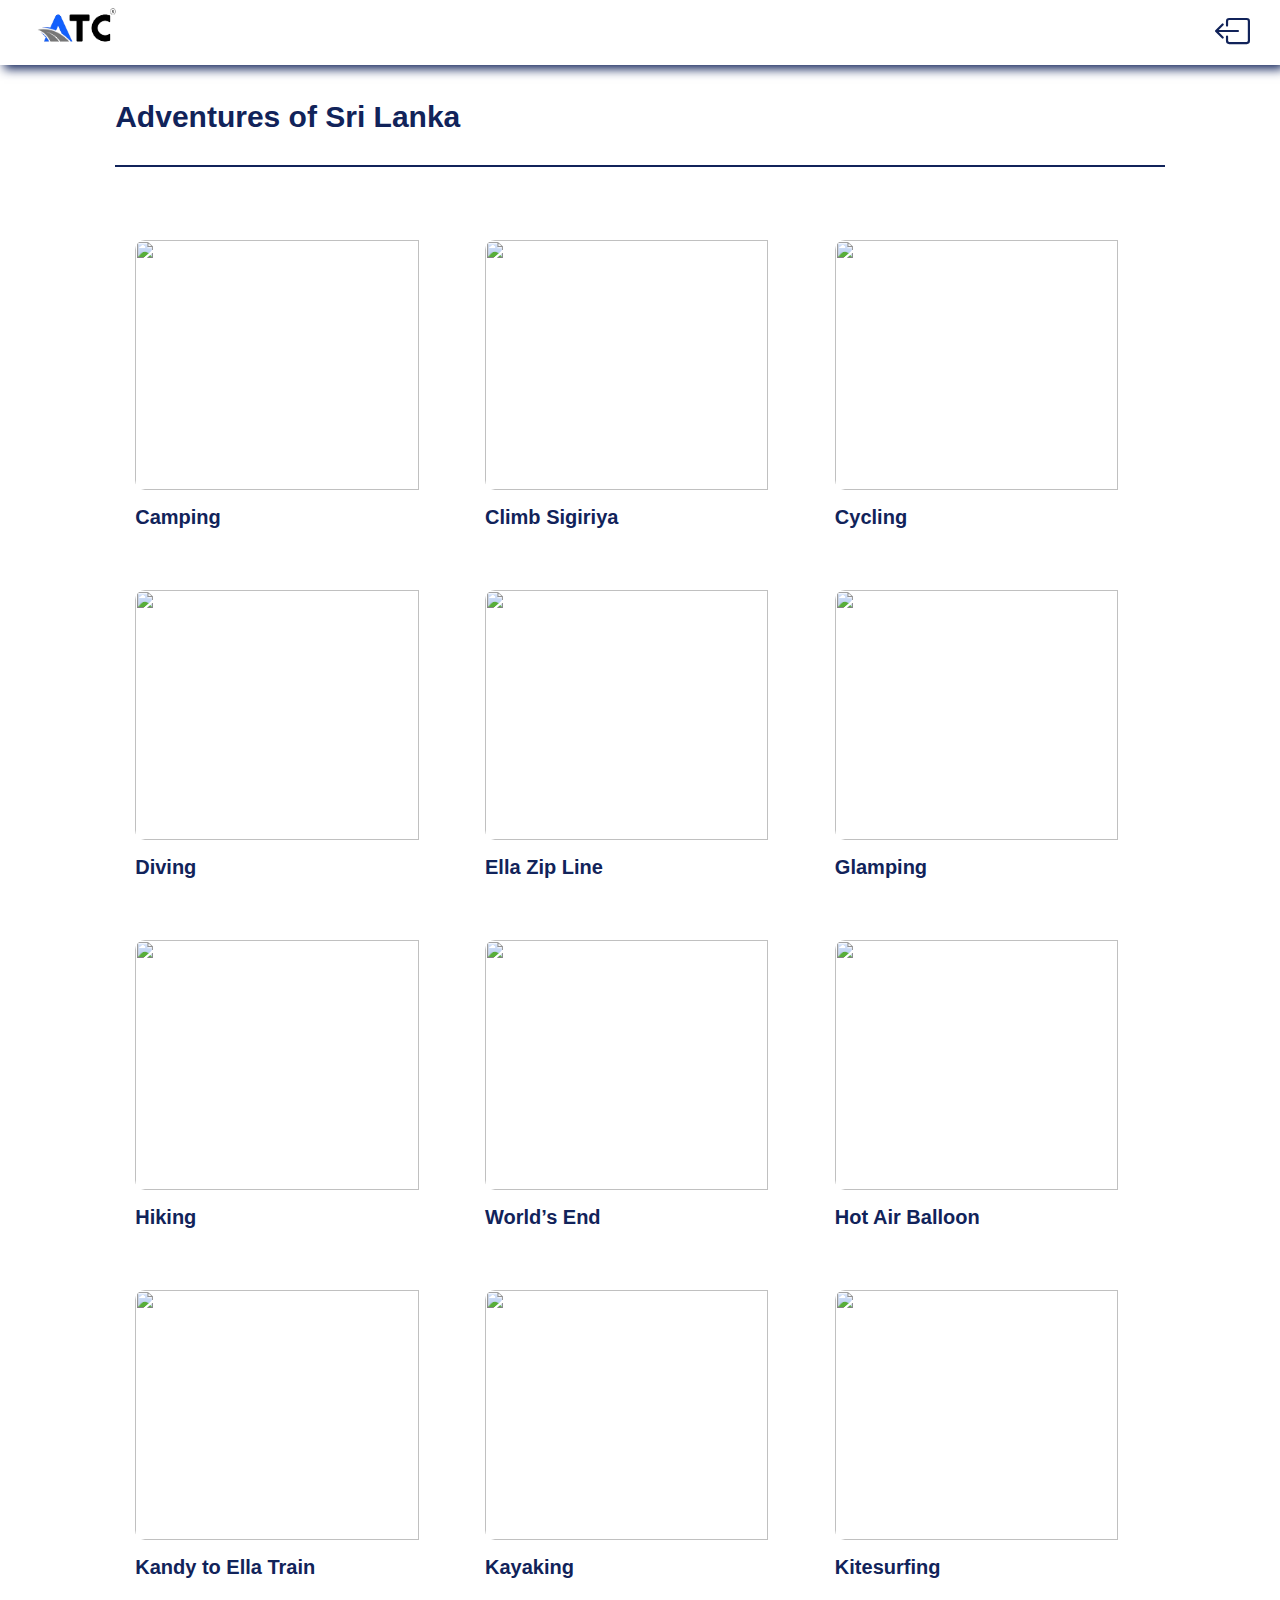
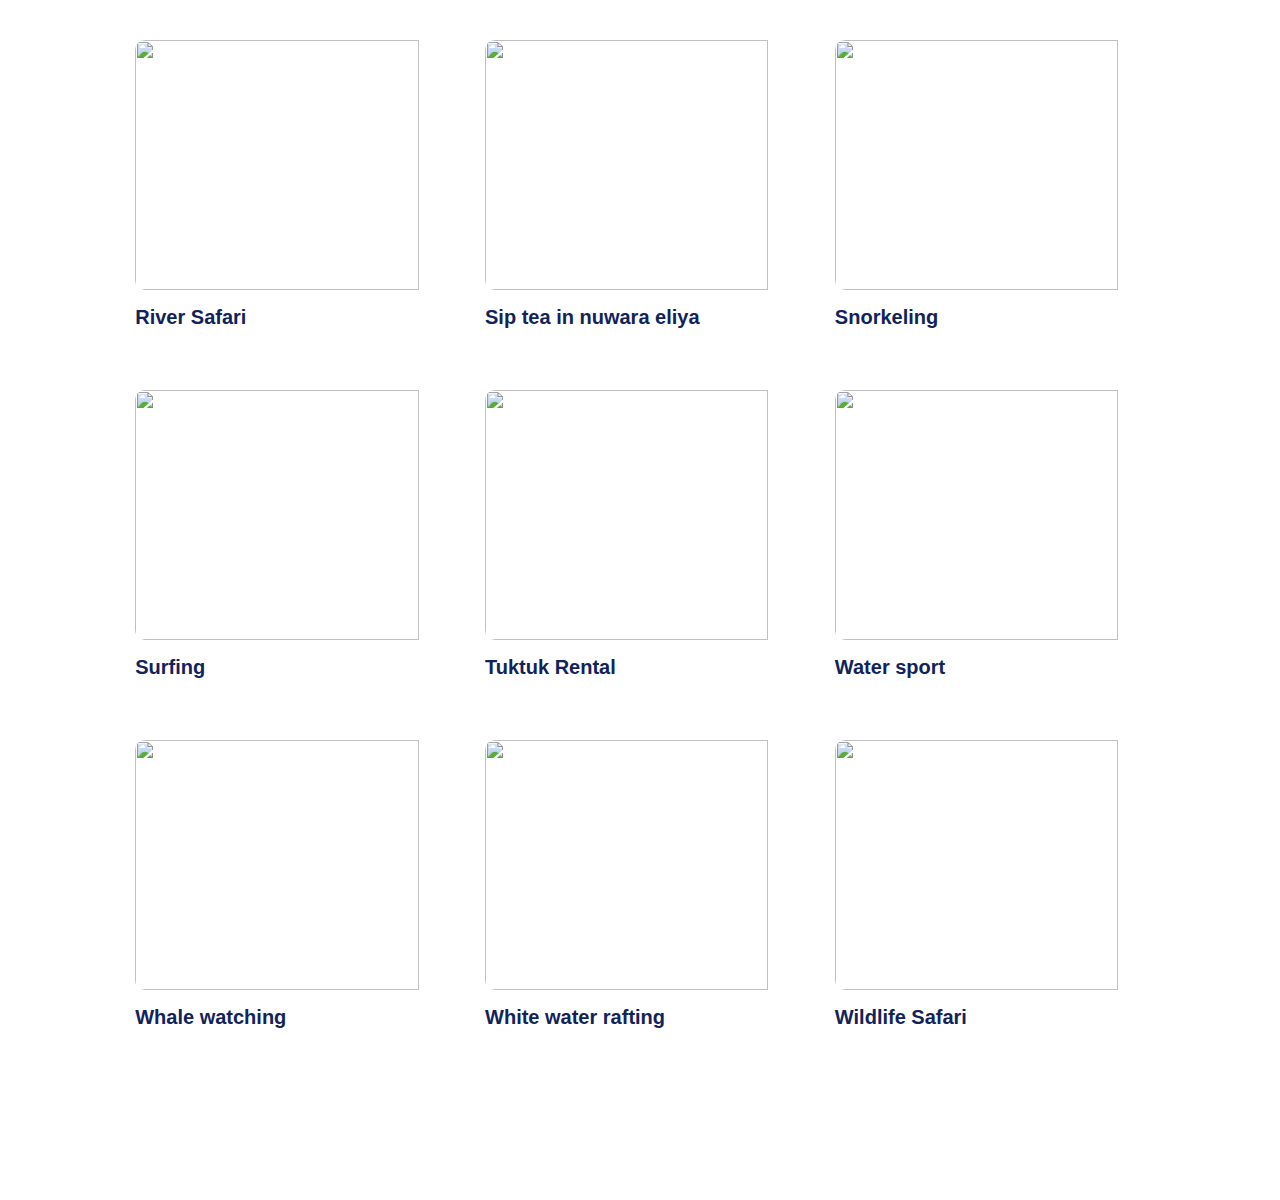
==== adventures.html @ 32054850 "Add files via upload" ====
<!DOCTYPE html>
<html lang="en">
<head>
    <meta charset="UTF-8">
    <meta name="viewport" content="width=device-width, initial-scale=1.0">
    <title>Adventures</title>
    <link rel="stylesheet" href="./adventures_css.css">
</head>
<body>
    
    <section>
        <div class="privacy-navBar"> 
            <a href="#" class="nav-content logo-ATC"><img src="./assets/ATC-C-BC.png" class="logo" alt="ATC logo"></a>
            <a href="./index.html" class="nav-content nav-hide back">
                <svg xmlns="http://www.w3.org/2000/svg" width="35" height="40" fill="currentColor" class="bi bi-box-arrow-left" viewBox="0 0 16 16">
                    <path fill-rule="evenodd" d="M6 12.5a.5.5 0 0 0 .5.5h8a.5.5 0 0 0 .5-.5v-9a.5.5 0 0 0-.5-.5h-8a.5.5 0 0 0-.5.5v2a.5.5 0 0 1-1 0v-2A1.5 1.5 0 0 1 6.5 2h8A1.5 1.5 0 0 1 16 3.5v9a1.5 1.5 0 0 1-1.5 1.5h-8A1.5 1.5 0 0 1 5 12.5v-2a.5.5 0 0 1 1 0z"/>
                    <path fill-rule="evenodd" d="M.146 8.354a.5.5 0 0 1 0-.708l3-3a.5.5 0 1 1 .708.708L1.707 7.5H10.5a.5.5 0 0 1 0 1H1.707l2.147 2.146a.5.5 0 0 1-.708.708z"/>
                  </svg>
            </a>
        </div>
    </section>

    <section>
        <div class="privacy-container">
            <div class="privacy-head">Adventures of Sri Lanka</div>

            <div class="attraction-grid">
                <div class="attraction-grid-box box1">
                    <img src="./assets/Adventure/Camping.jpg" class="attraction-img">
                    <h2 class="attraction-place-info">Camping</h2>
                </div>
                <div class="attraction-grid-box box2">
                    <img src="./assets/Adventure/Climb Sigiriya.jpg" class="attraction-img">
                    <h2 class="attraction-place-info">Climb Sigiriya</h2>
                </div>
                <div class="attraction-grid-box box3">
                    <img src="./assets/Adventure/Cycling.jpg" class="attraction-img">
                    <h2 class="attraction-place-info">Cycling</h2>
                </div>
            </div>

            <div class="attraction-grid-2">
                <div class="attraction-grid-box box1">
                    <img src="./assets/Adventure/Diving.jpg" class="attraction-img">
                    <h2 class="attraction-place-info">Diving</h2>
                </div>
                <div class="attraction-grid-box box2">
                    <img src="./assets/Adventure/Ella Zip Line.jpg" class="attraction-img">
                    <h2 class="attraction-place-info">Ella Zip Line</h2>
                </div>
                <div class="attraction-grid-box box3">
                    <img src="./assets/Adventure/Glamping.jpg" class="attraction-img">
                    <h2 class="attraction-place-info">Glamping</h2>
                </div>
            </div>

            <div class="attraction-grid-3">
                <div class="attraction-grid-box box1">
                    <img src="./assets/Adventure/Hiking.jpg" class="attraction-img">
                    <h2 class="attraction-place-info">Hiking</h2>
                </div>
                <div class="attraction-grid-box box2">
                    <img src="./assets/Adventure/Horton Plains National Park and World’s End.jpg" class="attraction-img">
                    <h2 class="attraction-place-info">World’s End</h2>
                </div>
                <div class="attraction-grid-box box3">
                    <img src="./assets/Adventure/Hot Air Balloon.jpg" class="attraction-img">
                    <h2 class="attraction-place-info">Hot Air Balloon</h2>
                </div>
            </div>

            <div class="attraction-grid-4">
                <div class="attraction-grid-box box1">
                    <img src="./assets/Adventure/Kandy to Ella Train.jpg" class="attraction-img">
                    <h2 class="attraction-place-info">Kandy to Ella Train</h2>
                </div>
                <div class="attraction-grid-box box2">
                    <img src="./assets/Adventure/Kayaking.jpg" class="attraction-img">
                    <h2 class="attraction-place-info">Kayaking</h2>
                </div>
                <div class="attraction-grid-box box3">
                    <img src="./assets/Adventure/Kitesurfing.jpg" class="attraction-img">
                    <h2 class="attraction-place-info">Kitesurfing</h2>
                </div>
            </div>

            <div class="attraction-grid-5">
                <div class="attraction-grid-box box1">
                    <img src="./assets/Adventure/River Safari.jpg" class="attraction-img">
                    <h2 class="attraction-place-info">River Safari</h2>
                </div>
                <div class="attraction-grid-box box2">
                    <img src="./assets/Adventure/Sip tea in nuwara eliya.jpg" class="attraction-img">
                    <h2 class="attraction-place-info">Sip tea in nuwara eliya</h2>
                </div>
                <div class="attraction-grid-box box3">
                    <img src="./assets/Adventure/Snorkeling.jpg" class="attraction-img">
                    <h2 class="attraction-place-info">Snorkeling</h2>
                </div>
            </div>

            <div class="attraction-grid-6">
                <div class="attraction-grid-box box1">
                    <img src="./assets/Adventure/Surfing.jpg" class="attraction-img">
                    <h2 class="attraction-place-info">Surfing</h2>
                </div>
                <div class="attraction-grid-box box2">
                    <img src="./assets/Adventure/Tuktuk Rental.jpg" class="attraction-img">
                    <h2 class="attraction-place-info">Tuktuk Rental</h2>
                </div>
                <div class="attraction-grid-box box3">
                    <img src="./assets/Adventure/Water sport.jpg" class="attraction-img">
                    <h2 class="attraction-place-info">Water sport</h2>
                </div>
            </div>

            <div class="attraction-grid-7">
                <div class="attraction-grid-box box1">
                    <img src="./assets/Adventure/Whale watching.jpg" class="attraction-img">
                    <h2 class="attraction-place-info">Whale watching</h2>
                </div>
                <div class="attraction-grid-box box2">
                    <img src="./assets/Adventure/White water rafting.jpg" class="attraction-img">
                    <h2 class="attraction-place-info">White water rafting</h2>
                </div>
                <div class="attraction-grid-box box3">
                    <img src="./assets/Adventure/Wildlife Safari.jpg" class="attraction-img">
                    <h2 class="attraction-place-info">Wildlife Safari</h2>
                </div>
            </div>

        

            
        </div>    
    </section>

</body>
</html>
---- adventures_css.css ----
*{
    padding: 0;
    margin: 0;
}

.privacy-navBar{
    position: fixed;
    display: flex;
    align-items: center;
    justify-content: flex-end;
    background-color: white;
    height: 65px;
    width: 100%;
    box-shadow: 4px 4px 10px #11235A;
    z-index: 1;
}

.logo{
    height: 50px;
    width: 85px;
    margin-top: -5px;
    margin-left: 5px;
}

.logo-ATC{
    margin-left: 30px;
}

.nav-content:first-child{
    margin-right: auto;
}

.back{
    color: #11235A ;
    margin-right: 30px;
}

.privacy-container{
    height: 2800px;
    width: 100%;
    display: flex;
    align-items: center;
    flex-direction: column;
}


.privacy-head{
    position: absolute;
    margin-top: 100px;
    font-family: 'Trebuchet MS', 'Lucida Sans Unicode', 'Lucida Grande', 'Lucida Sans', Arial, sans-serif;
    font-size: 30px;
    font-weight: bold;
    border-bottom: 2px solid #11235A;
    width: 82%;
    height: 65px;
    color: #11235A;

}

.attraction-grid, .attraction-grid-2, .attraction-grid-3, .attraction-grid-4, .attraction-grid-5, .attraction-grid-6, .attraction-grid-7
{
    display: grid;
    position: absolute;
    height: 320px;
    width: 82%;
    margin-top: 230px;
    grid-template-rows: 320px;
    grid-template-columns: 33.33% 33.33% 33.33%;
}

.attraction-grid-2{
    margin-top: 580px;
}

.attraction-grid-3{
    margin-top: 930px;
}

.attraction-grid-4{
    margin-top: 1280px;
}

.attraction-grid-5{
    margin-top: 1630px;
}

.attraction-grid-6{
    margin-top: 1980px;
}

.attraction-grid-7{
    margin-top: 2330px;
}



.attraction-img{
    height: 250px;
    width: 90%;
    border-radius: 10px;
    margin-left: 20px;
    margin-top: 10px;
}

.attraction-place-info{
    margin-left: 20px;
    font-family: sans-serif;
    font-size: 20px;
    color: #11235A;
    margin-top: 12px;
}


@media(max-width: 640px){

    .privacy-container{
        height: 6100px;
        width: 100%;
    }

    .privacy-head{
        font-size: 25px;
    }

    .attraction-place-info{
        font-size: 15px;
        margin-bottom: 10px;
    }

    .attraction-grid, .attraction-grid-2, .attraction-grid-3, .attraction-grid-4, .attraction-grid-5, .attraction-grid-6, .attraction-grid-7{
        display: block;
        height: 200px;   
        width: 90%;  

    }

    .attraction-grid-2{
        margin-top: 1050px;
    }
    
    .attraction-grid-3{
        margin-top: 1870px;
    }

    .attraction-grid-4{
        margin-top: 2690px;
    }

    .attraction-grid-5{
        margin-top: 3510px;
    }

    .attraction-grid-6{
        margin-top: 4330px;
    }

    .attraction-grid-7{
        margin-top: 5150px;
    }

    .attraction-grid-8{
        margin-top: 5970px;
    }

    .attraction-grid-9{
        margin-top: 6790px;
    }

    .attraction-grid-10{
        margin-top: 7610px;
    }
    
    .attraction-grid-11{
        margin-top: 8430px;
    }
    
    .attraction-grid-12{
        margin-top: 9250px;
    }
    
    .attraction-grid-13{
        margin-top: 10070px;
    }
    
    .attraction-grid-14{
        margin-top: 10890px;
    }
    
    .attraction-grid-15{
        margin-top: 11710px;
    }
    
    .attraction-grid-16{
        margin-top: 12530px;
    }
    


    .attraction-grid-box{
        margin-bottom: 10px;
    }

    .attraction-img{
        height: 220px;
        width: 94%;
        border-radius: 10px;
        margin-left: 10px;
        margin-top: 10px;
    }
}
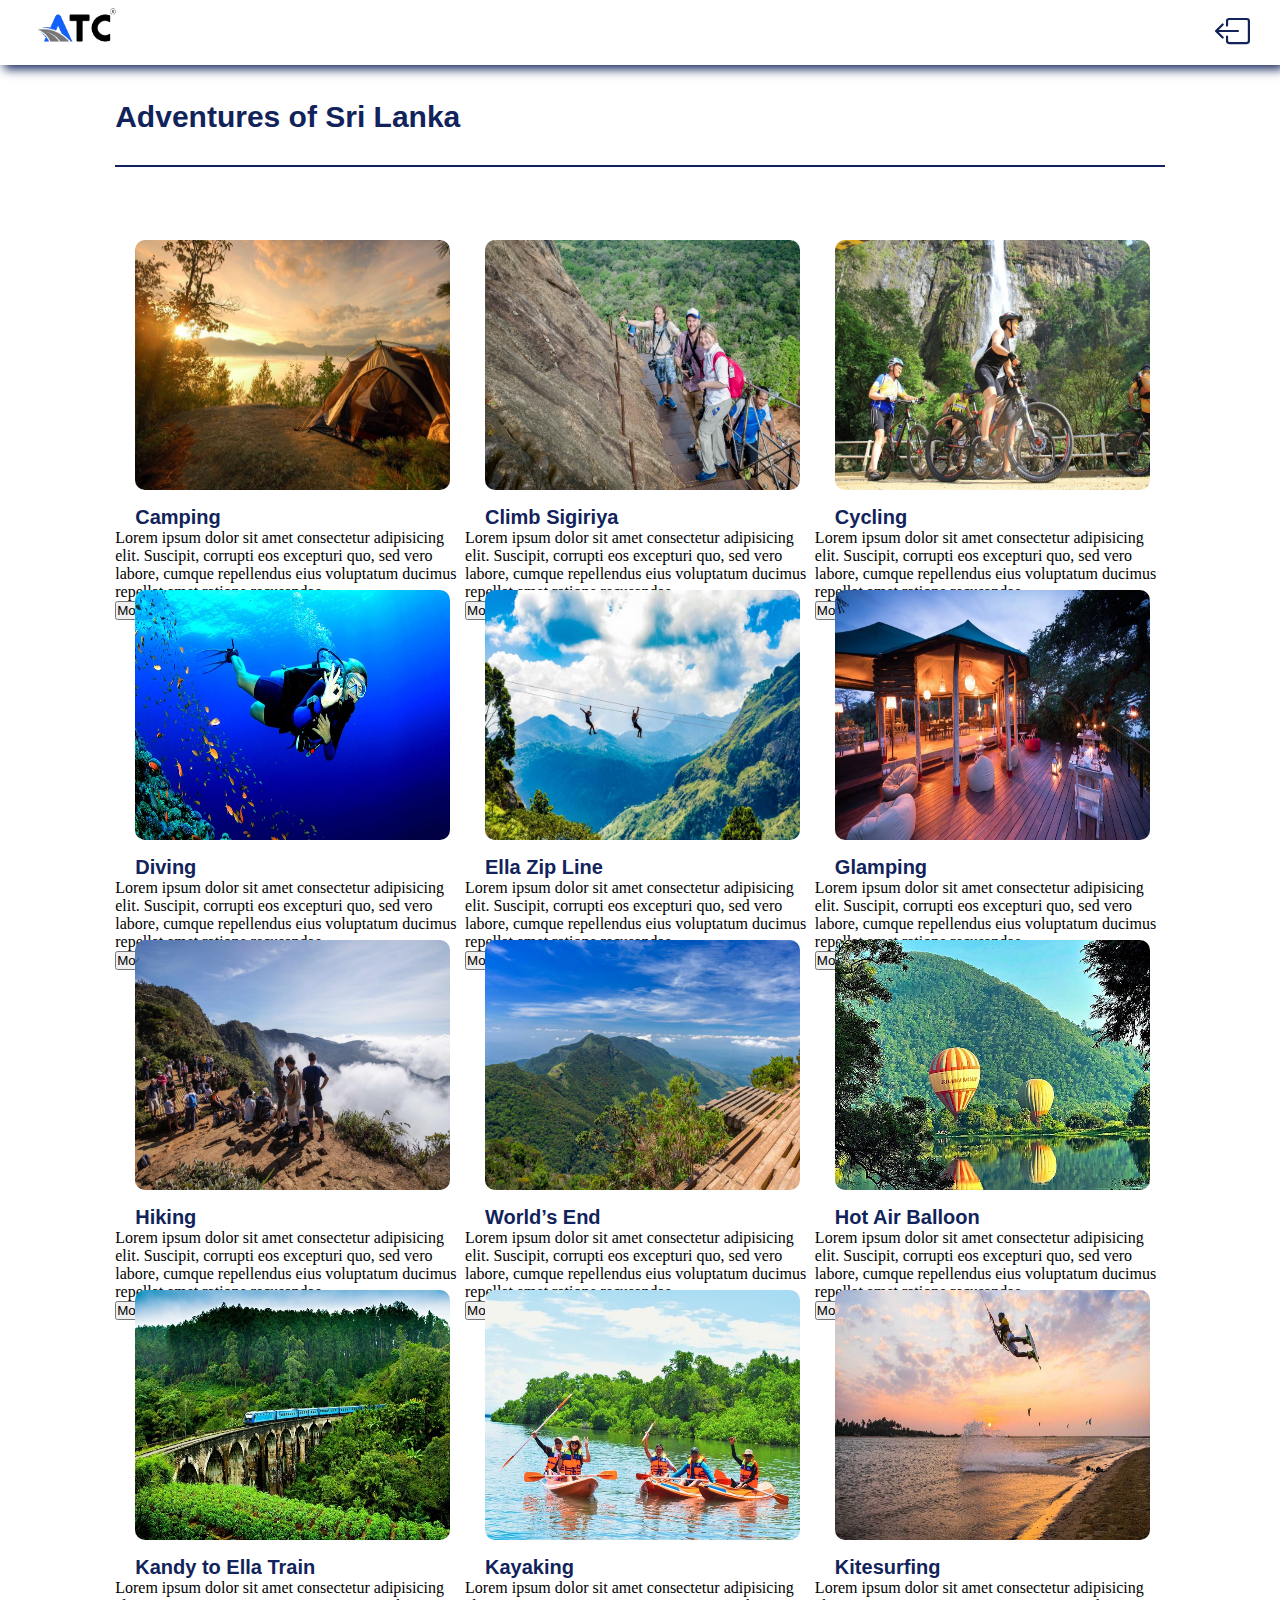
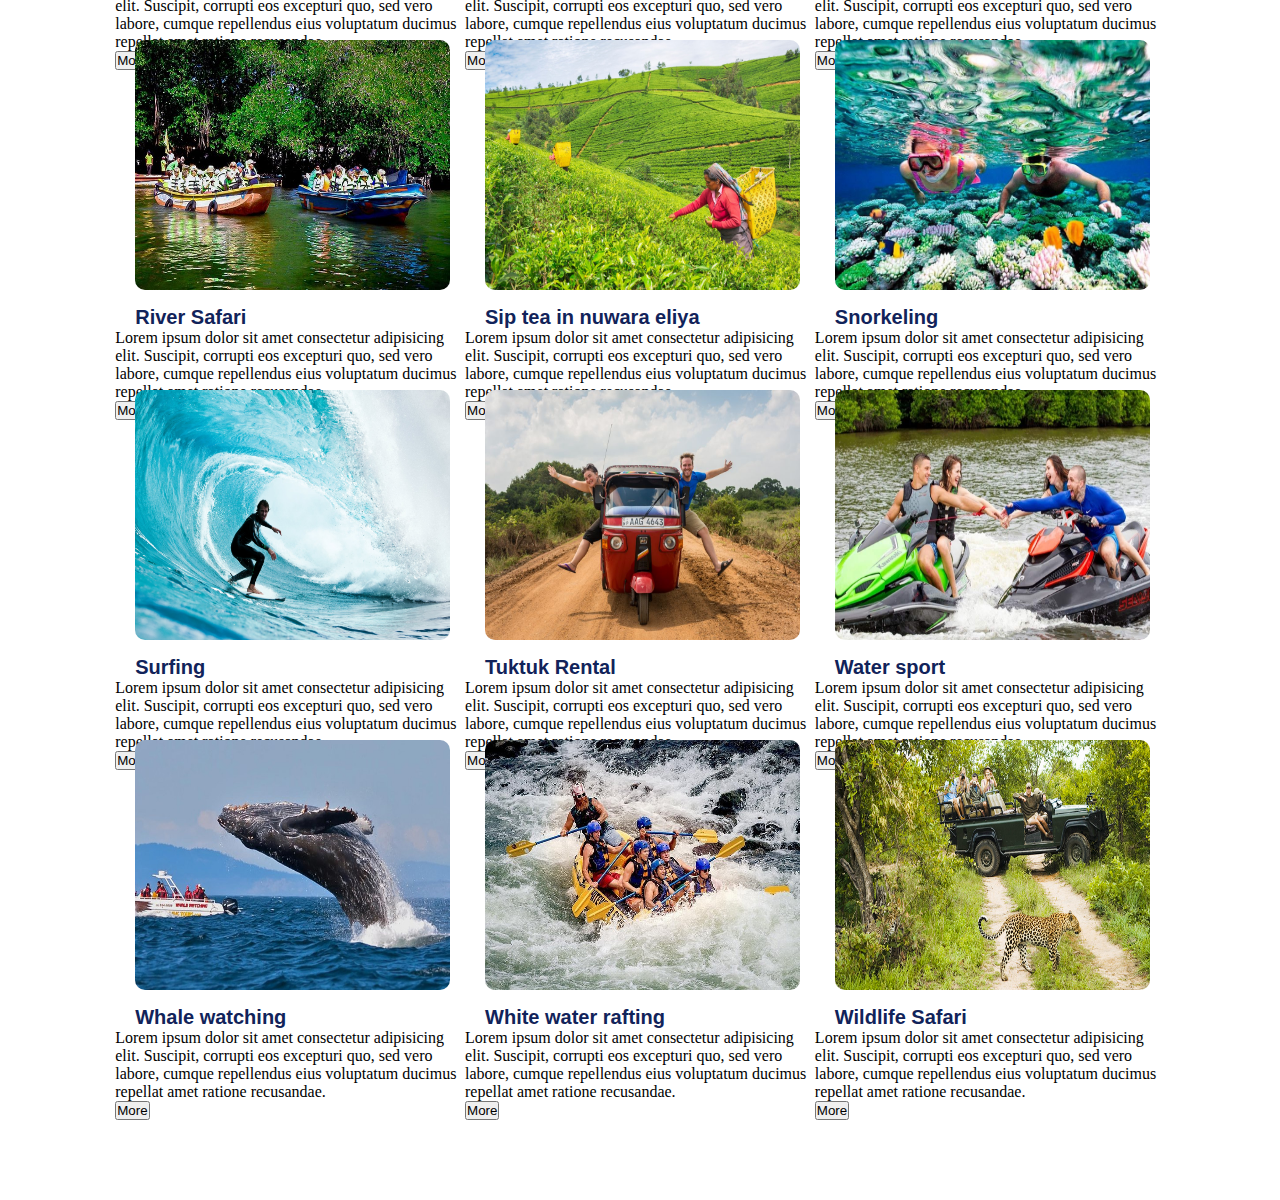
==== commit a4c0907e: "Update adventures.html" ====
--- a/adventures.html
+++ b/adventures.html
@@ -12,7 +12,7 @@
         <div class="privacy-navBar"> 
             <a href="#" class="nav-content logo-ATC"><img src="./assets/ATC-C-BC.png" class="logo" alt="ATC logo"></a>
             <a href="./index.html" class="nav-content nav-hide back">
-                <svg xmlns="http://www.w3.org/2000/svg" width="35" height="40" fill="currentColor" class="bi bi-box-arrow-left" viewBox="0 0 16 16">
+                <svg xmlns="http://www.w3.org/2000/svg" width="35" height="40" fill="currentColor" class="bi bi-box-arrow-left " viewBox="0 0 16 16">
                     <path fill-rule="evenodd" d="M6 12.5a.5.5 0 0 0 .5.5h8a.5.5 0 0 0 .5-.5v-9a.5.5 0 0 0-.5-.5h-8a.5.5 0 0 0-.5.5v2a.5.5 0 0 1-1 0v-2A1.5 1.5 0 0 1 6.5 2h8A1.5 1.5 0 0 1 16 3.5v9a1.5 1.5 0 0 1-1.5 1.5h-8A1.5 1.5 0 0 1 5 12.5v-2a.5.5 0 0 1 1 0z"/>
                     <path fill-rule="evenodd" d="M.146 8.354a.5.5 0 0 1 0-.708l3-3a.5.5 0 1 1 .708.708L1.707 7.5H10.5a.5.5 0 0 1 0 1H1.707l2.147 2.146a.5.5 0 0 1-.708.708z"/>
                   </svg>
@@ -28,29 +28,68 @@
                 <div class="attraction-grid-box box1">
                     <img src="./assets/Adventure/Camping.jpg" class="attraction-img">
                     <h2 class="attraction-place-info">Camping</h2>
-                </div>
-                <div class="attraction-grid-box box2">
+                    
+                    <div class="inner-content" id="content1">
+                        <p class="content" >Lorem ipsum dolor sit amet consectetur adipisicing elit. Suscipit, corrupti eos excepturi quo, sed vero labore, cumque repellendus eius voluptatum ducimus repellat amet ratione recusandae.</p>
+                    </div>
+                    
+                    <button class="readMore 1" id="read-more-button1" onclick="hideContent('content1', 'read-more-button1')">More </button>
+                    
+
+                </div>
+                <div class="attraction-grid-box box2" >
                     <img src="./assets/Adventure/Climb Sigiriya.jpg" class="attraction-img">
                     <h2 class="attraction-place-info">Climb Sigiriya</h2>
+
+                    <div class="inner-content" id="content2">
+                        <p class="content" >Lorem ipsum dolor sit amet consectetur adipisicing elit. Suscipit, corrupti eos excepturi quo, sed vero labore, cumque repellendus eius voluptatum ducimus repellat amet ratione recusandae.</p>
+                    </div>
+
+                    <button class="readMore 2" id="read-more-button2" onclick="hideContent('content2', 'read-more-button2')">More </button>
+
                 </div>
                 <div class="attraction-grid-box box3">
                     <img src="./assets/Adventure/Cycling.jpg" class="attraction-img">
                     <h2 class="attraction-place-info">Cycling</h2>
-                </div>
-            </div>
-
-            <div class="attraction-grid-2">
+                    
+                    <div class="inner-content" id="content3">
+                        <p class="content" >Lorem ipsum dolor sit amet consectetur adipisicing elit. Suscipit, corrupti eos excepturi quo, sed vero labore, cumque repellendus eius voluptatum ducimus repellat amet ratione recusandae.</p>
+                    </div>
+                    <button class="readMore 3" id="read-more-button3" onclick="hideContent('content3', 'read-more-button3')">More </button>
+
+                </div>
+            </div>
+
+            <div class="attraction-grid-2" id="grid1" >
                 <div class="attraction-grid-box box1">
                     <img src="./assets/Adventure/Diving.jpg" class="attraction-img">
                     <h2 class="attraction-place-info">Diving</h2>
+
+                    <div class="inner-content" id="content4">
+                        <p class="content" >Lorem ipsum dolor sit amet consectetur adipisicing elit. Suscipit, corrupti eos excepturi quo, sed vero labore, cumque repellendus eius voluptatum ducimus repellat amet ratione recusandae.</p>
+                    </div>
+                    
+                    <button class="readMore 1" id="read-more-button4" onclick="hideContent('content4', 'read-more-button4')">More </button>
                 </div>
                 <div class="attraction-grid-box box2">
                     <img src="./assets/Adventure/Ella Zip Line.jpg" class="attraction-img">
                     <h2 class="attraction-place-info">Ella Zip Line</h2>
+
+                    <div class="inner-content" id="content5">
+                        <p class="content" >Lorem ipsum dolor sit amet consectetur adipisicing elit. Suscipit, corrupti eos excepturi quo, sed vero labore, cumque repellendus eius voluptatum ducimus repellat amet ratione recusandae.</p>
+                    </div>
+                    
+                    <button class="readMore 1" id="read-more-button5" onclick="hideContent('content5', 'read-more-button5')">More </button>
                 </div>
                 <div class="attraction-grid-box box3">
                     <img src="./assets/Adventure/Glamping.jpg" class="attraction-img">
                     <h2 class="attraction-place-info">Glamping</h2>
+
+                    <div class="inner-content" id="content6">
+                        <p class="content" >Lorem ipsum dolor sit amet consectetur adipisicing elit. Suscipit, corrupti eos excepturi quo, sed vero labore, cumque repellendus eius voluptatum ducimus repellat amet ratione recusandae.</p>
+                    </div>
+                    
+                    <button class="readMore 1" id="read-more-button6" onclick="hideContent('content6', 'read-more-button6')">More </button>
                 </div>
             </div>
 
@@ -58,14 +97,32 @@
                 <div class="attraction-grid-box box1">
                     <img src="./assets/Adventure/Hiking.jpg" class="attraction-img">
                     <h2 class="attraction-place-info">Hiking</h2>
+
+                    <div class="inner-content" id="content7">
+                        <p class="content" >Lorem ipsum dolor sit amet consectetur adipisicing elit. Suscipit, corrupti eos excepturi quo, sed vero labore, cumque repellendus eius voluptatum ducimus repellat amet ratione recusandae.</p>
+                    </div>
+                    
+                    <button class="readMore 1" id="read-more-button7" onclick="hideContent('content7', 'read-more-button7')">More </button>
                 </div>
                 <div class="attraction-grid-box box2">
                     <img src="./assets/Adventure/Horton Plains National Park and World’s End.jpg" class="attraction-img">
                     <h2 class="attraction-place-info">World’s End</h2>
+
+                    <div class="inner-content" id="content8">
+                        <p class="content" >Lorem ipsum dolor sit amet consectetur adipisicing elit. Suscipit, corrupti eos excepturi quo, sed vero labore, cumque repellendus eius voluptatum ducimus repellat amet ratione recusandae.</p>
+                    </div>
+                    
+                    <button class="readMore 1" id="read-more-button8" onclick="hideContent('content8', 'read-more-button8')">More </button>
                 </div>
                 <div class="attraction-grid-box box3">
                     <img src="./assets/Adventure/Hot Air Balloon.jpg" class="attraction-img">
                     <h2 class="attraction-place-info">Hot Air Balloon</h2>
+
+                    <div class="inner-content" id="content9">
+                        <p class="content" >Lorem ipsum dolor sit amet consectetur adipisicing elit. Suscipit, corrupti eos excepturi quo, sed vero labore, cumque repellendus eius voluptatum ducimus repellat amet ratione recusandae.</p>
+                    </div>
+                    
+                    <button class="readMore 1" id="read-more-button9" onclick="hideContent('content9', 'read-more-button9')">More </button>
                 </div>
             </div>
 
@@ -73,14 +130,32 @@
                 <div class="attraction-grid-box box1">
                     <img src="./assets/Adventure/Kandy to Ella Train.jpg" class="attraction-img">
                     <h2 class="attraction-place-info">Kandy to Ella Train</h2>
+
+                    <div class="inner-content" id="content10">
+                        <p class="content" >Lorem ipsum dolor sit amet consectetur adipisicing elit. Suscipit, corrupti eos excepturi quo, sed vero labore, cumque repellendus eius voluptatum ducimus repellat amet ratione recusandae.</p>
+                    </div>
+                    
+                    <button class="readMore 1" id="read-more-button10" onclick="hideContent('content10', 'read-more-button10')">More </button>
                 </div>
                 <div class="attraction-grid-box box2">
                     <img src="./assets/Adventure/Kayaking.jpg" class="attraction-img">
                     <h2 class="attraction-place-info">Kayaking</h2>
+
+                    <div class="inner-content" id="content11">
+                        <p class="content" >Lorem ipsum dolor sit amet consectetur adipisicing elit. Suscipit, corrupti eos excepturi quo, sed vero labore, cumque repellendus eius voluptatum ducimus repellat amet ratione recusandae.</p>
+                    </div>
+                    
+                    <button class="readMore 1" id="read-more-button11" onclick="hideContent('content11', 'read-more-button11')">More </button>
                 </div>
                 <div class="attraction-grid-box box3">
                     <img src="./assets/Adventure/Kitesurfing.jpg" class="attraction-img">
                     <h2 class="attraction-place-info">Kitesurfing</h2>
+
+                    <div class="inner-content" id="content12">
+                        <p class="content" >Lorem ipsum dolor sit amet consectetur adipisicing elit. Suscipit, corrupti eos excepturi quo, sed vero labore, cumque repellendus eius voluptatum ducimus repellat amet ratione recusandae.</p>
+                    </div>
+                    
+                    <button class="readMore 1" id="read-more-button12" onclick="hideContent('content12', 'read-more-button12')">More </button>
                 </div>
             </div>
 
@@ -88,14 +163,32 @@
                 <div class="attraction-grid-box box1">
                     <img src="./assets/Adventure/River Safari.jpg" class="attraction-img">
                     <h2 class="attraction-place-info">River Safari</h2>
+
+                    <div class="inner-content" id="content13">
+                        <p class="content" >Lorem ipsum dolor sit amet consectetur adipisicing elit. Suscipit, corrupti eos excepturi quo, sed vero labore, cumque repellendus eius voluptatum ducimus repellat amet ratione recusandae.</p>
+                    </div>
+                    
+                    <button class="readMore 1" id="read-more-button13" onclick="hideContent('content13', 'read-more-button13')">More </button>
                 </div>
                 <div class="attraction-grid-box box2">
                     <img src="./assets/Adventure/Sip tea in nuwara eliya.jpg" class="attraction-img">
                     <h2 class="attraction-place-info">Sip tea in nuwara eliya</h2>
+
+                    <div class="inner-content" id="content14">
+                        <p class="content" >Lorem ipsum dolor sit amet consectetur adipisicing elit. Suscipit, corrupti eos excepturi quo, sed vero labore, cumque repellendus eius voluptatum ducimus repellat amet ratione recusandae.</p>
+                    </div>
+                    
+                    <button class="readMore 1" id="read-more-button14" onclick="hideContent('content14', 'read-more-button14')">More </button>
                 </div>
                 <div class="attraction-grid-box box3">
                     <img src="./assets/Adventure/Snorkeling.jpg" class="attraction-img">
                     <h2 class="attraction-place-info">Snorkeling</h2>
+
+                    <div class="inner-content" id="content15">
+                        <p class="content" >Lorem ipsum dolor sit amet consectetur adipisicing elit. Suscipit, corrupti eos excepturi quo, sed vero labore, cumque repellendus eius voluptatum ducimus repellat amet ratione recusandae.</p>
+                    </div>
+                    
+                    <button class="readMore 1" id="read-more-button15" onclick="hideContent('content15', 'read-more-button15')">More </button>
                 </div>
             </div>
 
@@ -103,14 +196,32 @@
                 <div class="attraction-grid-box box1">
                     <img src="./assets/Adventure/Surfing.jpg" class="attraction-img">
                     <h2 class="attraction-place-info">Surfing</h2>
+
+                    <div class="inner-content" id="content16">
+                        <p class="content" >Lorem ipsum dolor sit amet consectetur adipisicing elit. Suscipit, corrupti eos excepturi quo, sed vero labore, cumque repellendus eius voluptatum ducimus repellat amet ratione recusandae.</p>
+                    </div>
+                    
+                    <button class="readMore 1" id="read-more-button16" onclick="hideContent('content16', 'read-more-button16')">More </button>
                 </div>
                 <div class="attraction-grid-box box2">
                     <img src="./assets/Adventure/Tuktuk Rental.jpg" class="attraction-img">
                     <h2 class="attraction-place-info">Tuktuk Rental</h2>
+
+                    <div class="inner-content" id="content17">
+                        <p class="content" >Lorem ipsum dolor sit amet consectetur adipisicing elit. Suscipit, corrupti eos excepturi quo, sed vero labore, cumque repellendus eius voluptatum ducimus repellat amet ratione recusandae.</p>
+                    </div>
+                    
+                    <button class="readMore 1" id="read-more-button17" onclick="hideContent('content17', 'read-more-button17')">More </button>
                 </div>
                 <div class="attraction-grid-box box3">
                     <img src="./assets/Adventure/Water sport.jpg" class="attraction-img">
                     <h2 class="attraction-place-info">Water sport</h2>
+
+                    <div class="inner-content" id="content18">
+                        <p class="content" >Lorem ipsum dolor sit amet consectetur adipisicing elit. Suscipit, corrupti eos excepturi quo, sed vero labore, cumque repellendus eius voluptatum ducimus repellat amet ratione recusandae.</p>
+                    </div>
+                    
+                    <button class="readMore 1" id="read-more-button18" onclick="hideContent('content18', 'read-more-button18')">More </button>
                 </div>
             </div>
 
@@ -118,14 +229,32 @@
                 <div class="attraction-grid-box box1">
                     <img src="./assets/Adventure/Whale watching.jpg" class="attraction-img">
                     <h2 class="attraction-place-info">Whale watching</h2>
+
+                    <div class="inner-content" id="content19">
+                        <p class="content" >Lorem ipsum dolor sit amet consectetur adipisicing elit. Suscipit, corrupti eos excepturi quo, sed vero labore, cumque repellendus eius voluptatum ducimus repellat amet ratione recusandae.</p>
+                    </div>
+                    
+                    <button class="readMore 1" id="read-more-button19" onclick="hideContent('content19', 'read-more-button19')">More </button>
                 </div>
                 <div class="attraction-grid-box box2">
                     <img src="./assets/Adventure/White water rafting.jpg" class="attraction-img">
                     <h2 class="attraction-place-info">White water rafting</h2>
+
+                    <div class="inner-content" id="content20">
+                        <p class="content" >Lorem ipsum dolor sit amet consectetur adipisicing elit. Suscipit, corrupti eos excepturi quo, sed vero labore, cumque repellendus eius voluptatum ducimus repellat amet ratione recusandae.</p>
+                    </div>
+                    
+                    <button class="readMore 1" id="read-more-button20" onclick="hideContent('content20', 'read-more-button20')">More </button>
                 </div>
                 <div class="attraction-grid-box box3">
                     <img src="./assets/Adventure/Wildlife Safari.jpg" class="attraction-img">
                     <h2 class="attraction-place-info">Wildlife Safari</h2>
+
+                    <div class="inner-content" id="content21">
+                        <p class="content" >Lorem ipsum dolor sit amet consectetur adipisicing elit. Suscipit, corrupti eos excepturi quo, sed vero labore, cumque repellendus eius voluptatum ducimus repellat amet ratione recusandae.</p>
+                    </div>
+                    
+                    <button class="readMore 1" id="read-more-button21" onclick="hideContent('content21', 'read-more-button21')">More </button>
                 </div>
             </div>
 
@@ -135,5 +264,8 @@
         </div>    
     </section>
 
+    
+    <script src="./script.js"></script>
+
 </body>
-</html>+</html>
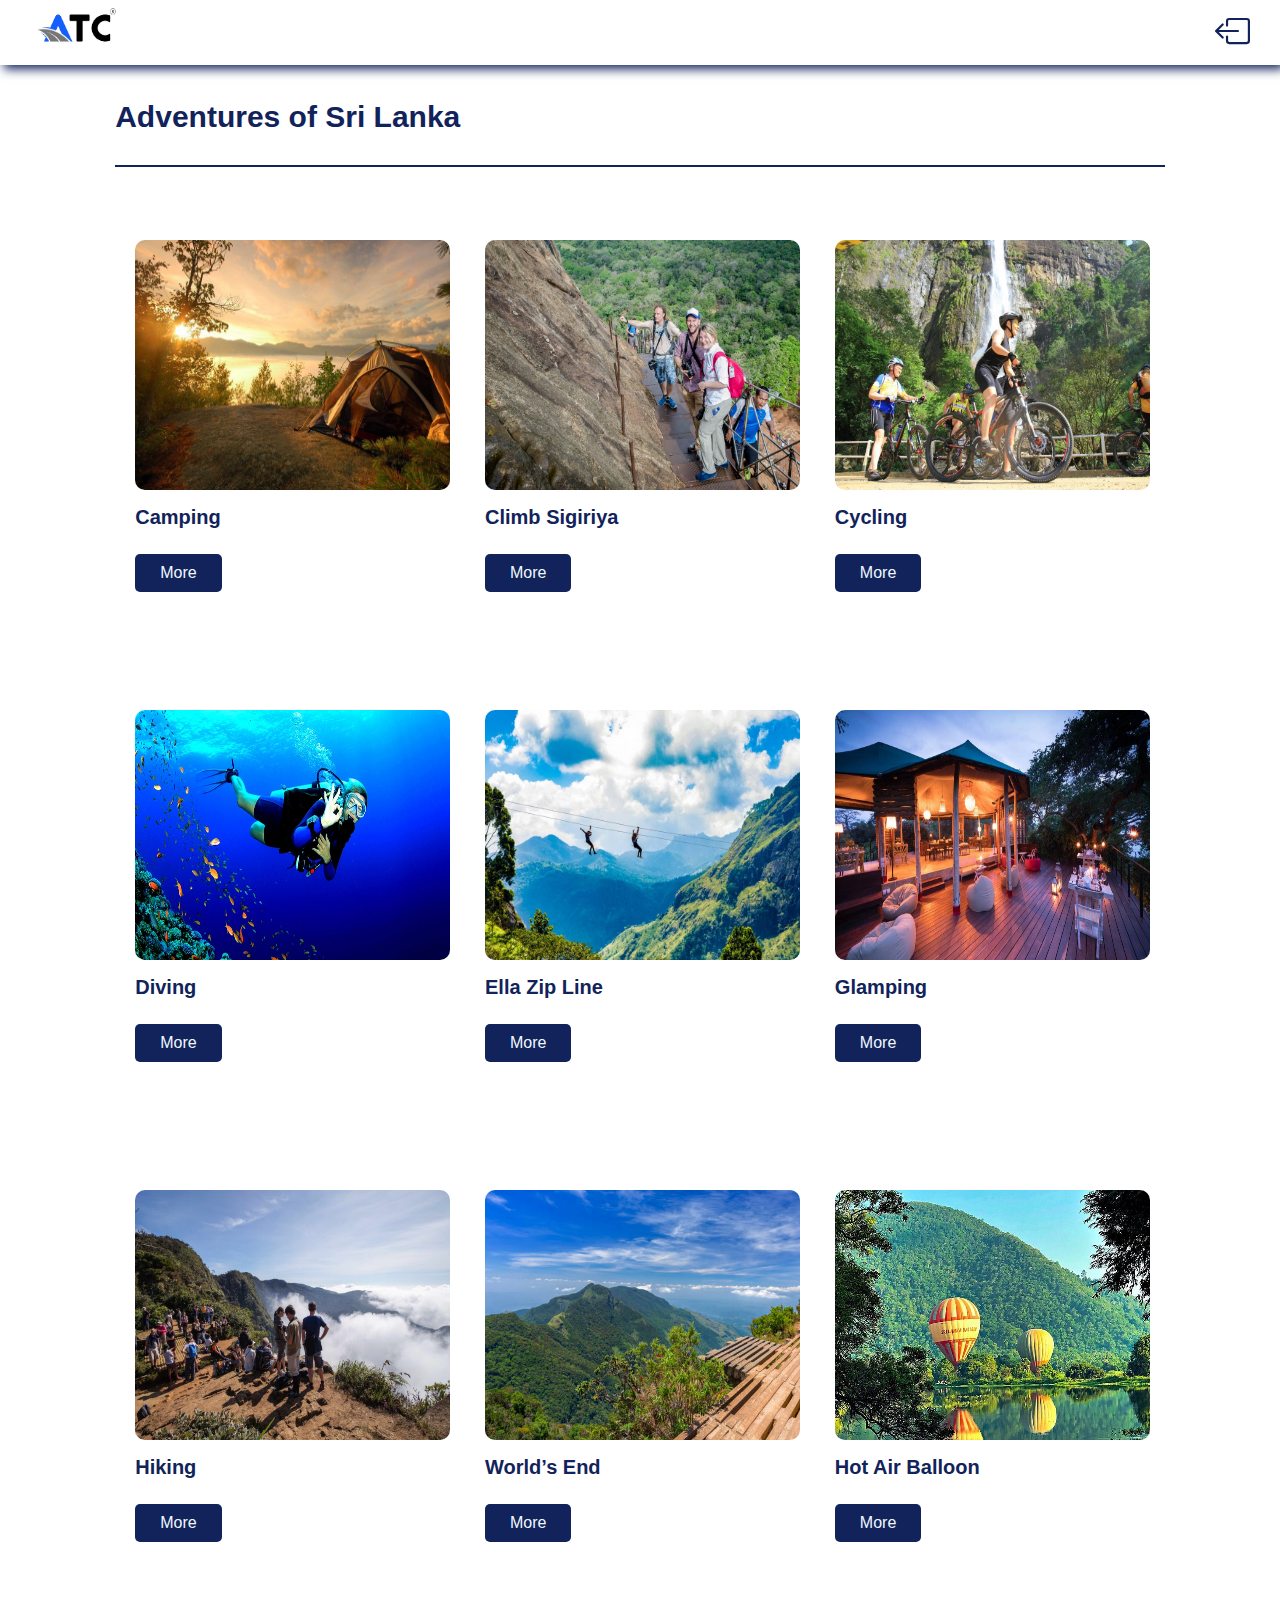
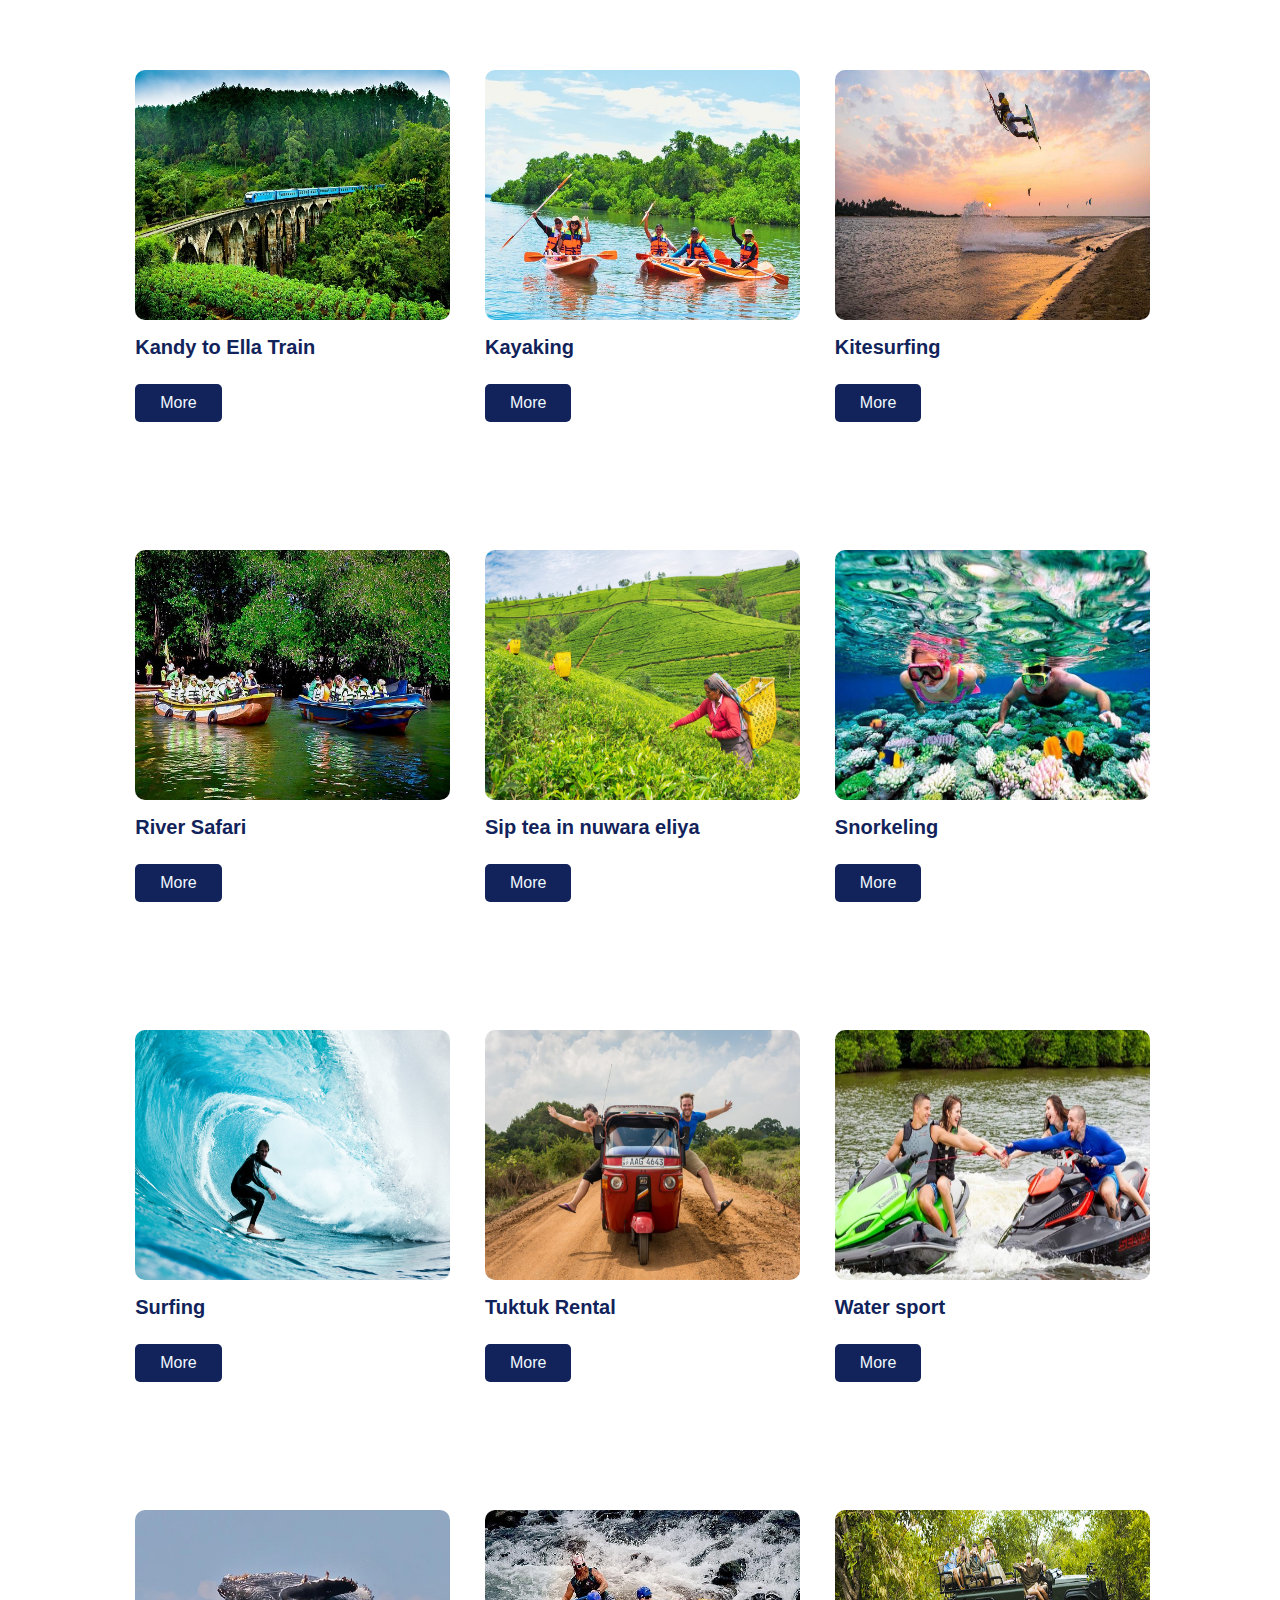
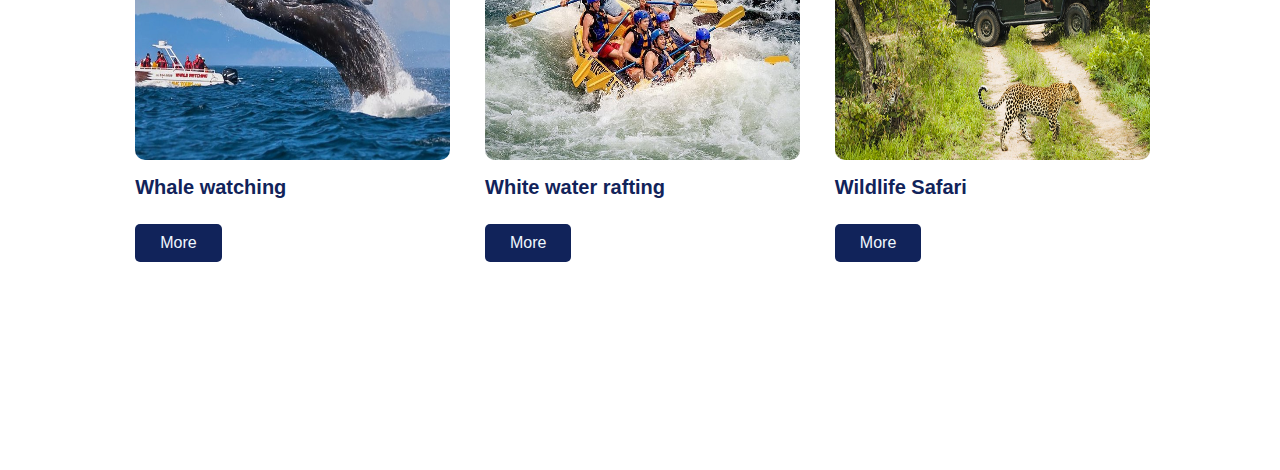
==== commit 1e66cfcb: "Update adventures.html" ====
--- a/adventures.html
+++ b/adventures.html
@@ -30,7 +30,7 @@
                     <h2 class="attraction-place-info">Camping</h2>
                     
                     <div class="inner-content" id="content1">
-                        <p class="content" >Lorem ipsum dolor sit amet consectetur adipisicing elit. Suscipit, corrupti eos excepturi quo, sed vero labore, cumque repellendus eius voluptatum ducimus repellat amet ratione recusandae.</p>
+                        <p class="content" >Safari camping in Sri Lanka comes with many perks: the hospitality that is provided is unmatched, as you will be provided freshly prepared food and beverages, luxury tents with comfortable mattresses</p>
                     </div>
                     
                     <button class="readMore 1" id="read-more-button1" onclick="hideContent('content1', 'read-more-button1')">More </button>
@@ -42,7 +42,7 @@
                     <h2 class="attraction-place-info">Climb Sigiriya</h2>
 
                     <div class="inner-content" id="content2">
-                        <p class="content" >Lorem ipsum dolor sit amet consectetur adipisicing elit. Suscipit, corrupti eos excepturi quo, sed vero labore, cumque repellendus eius voluptatum ducimus repellat amet ratione recusandae.</p>
+                        <p class="content" >this ancient rock fortress is just one of Sri Lanka's many UNESCO World Heritage Sites. Boasting an extensive network of surrounding gardens and a museum, Sigiriya has a lot to offer.</p>
                     </div>
 
                     <button class="readMore 2" id="read-more-button2" onclick="hideContent('content2', 'read-more-button2')">More </button>
@@ -53,7 +53,7 @@
                     <h2 class="attraction-place-info">Cycling</h2>
                     
                     <div class="inner-content" id="content3">
-                        <p class="content" >Lorem ipsum dolor sit amet consectetur adipisicing elit. Suscipit, corrupti eos excepturi quo, sed vero labore, cumque repellendus eius voluptatum ducimus repellat amet ratione recusandae.</p>
+                        <p class="content" >Cycling in Sri Lanka is the best way to explore the country with its ancient capitals, urban cities, remote villages, rugged mountains and lush valleys, reservoirs and pristine beaches.</p>
                     </div>
                     <button class="readMore 3" id="read-more-button3" onclick="hideContent('content3', 'read-more-button3')">More </button>
 
@@ -66,7 +66,7 @@
                     <h2 class="attraction-place-info">Diving</h2>
 
                     <div class="inner-content" id="content4">
-                        <p class="content" >Lorem ipsum dolor sit amet consectetur adipisicing elit. Suscipit, corrupti eos excepturi quo, sed vero labore, cumque repellendus eius voluptatum ducimus repellat amet ratione recusandae.</p>
+                        <p class="content" >The waters of Sri Lanka are home to an incredible range of marine creatures from massive blue whales all the way through to tiny nudibranch.</p>
                     </div>
                     
                     <button class="readMore 1" id="read-more-button4" onclick="hideContent('content4', 'read-more-button4')">More </button>
@@ -76,7 +76,7 @@
                     <h2 class="attraction-place-info">Ella Zip Line</h2>
 
                     <div class="inner-content" id="content5">
-                        <p class="content" >Lorem ipsum dolor sit amet consectetur adipisicing elit. Suscipit, corrupti eos excepturi quo, sed vero labore, cumque repellendus eius voluptatum ducimus repellat amet ratione recusandae.</p>
+                        <p class="content" >The two-wire zip-line stretches for more than half a kilometer, slides at a maximum speed of 80kmph, and offers a bird's-eye view of the beautiful hills of the island. </p>
                     </div>
                     
                     <button class="readMore 1" id="read-more-button5" onclick="hideContent('content5', 'read-more-button5')">More </button>
@@ -86,7 +86,7 @@
                     <h2 class="attraction-place-info">Glamping</h2>
 
                     <div class="inner-content" id="content6">
-                        <p class="content" >Lorem ipsum dolor sit amet consectetur adipisicing elit. Suscipit, corrupti eos excepturi quo, sed vero labore, cumque repellendus eius voluptatum ducimus repellat amet ratione recusandae.</p>
+                        <p class="content" >Glamping offers all the fun of camping but without the 'roughing it' part. Whether you're staying in glamping pods, wooden huts or safari tents</p>
                     </div>
                     
                     <button class="readMore 1" id="read-more-button6" onclick="hideContent('content6', 'read-more-button6')">More </button>
@@ -99,7 +99,7 @@
                     <h2 class="attraction-place-info">Hiking</h2>
 
                     <div class="inner-content" id="content7">
-                        <p class="content" >Lorem ipsum dolor sit amet consectetur adipisicing elit. Suscipit, corrupti eos excepturi quo, sed vero labore, cumque repellendus eius voluptatum ducimus repellat amet ratione recusandae.</p>
+                        <p class="content" >Hiking is proven to have many health benefits, ranging from physical exercise you get when out on the trail, to emotional or mental relief that comes from being in nature.</p>
                     </div>
                     
                     <button class="readMore 1" id="read-more-button7" onclick="hideContent('content7', 'read-more-button7')">More </button>
@@ -109,7 +109,7 @@
                     <h2 class="attraction-place-info">World’s End</h2>
 
                     <div class="inner-content" id="content8">
-                        <p class="content" >Lorem ipsum dolor sit amet consectetur adipisicing elit. Suscipit, corrupti eos excepturi quo, sed vero labore, cumque repellendus eius voluptatum ducimus repellat amet ratione recusandae.</p>
+                        <p class="content" >World's End is located within the Horton Plains National Park in Nuwara Eliya District, Sri Lanka. It is a sheer cliff, with a drop of about 4,000 feet (1,200 m). It is one of the most visited parts of the Park</p>
                     </div>
                     
                     <button class="readMore 1" id="read-more-button8" onclick="hideContent('content8', 'read-more-button8')">More </button>
@@ -119,7 +119,7 @@
                     <h2 class="attraction-place-info">Hot Air Balloon</h2>
 
                     <div class="inner-content" id="content9">
-                        <p class="content" >Lorem ipsum dolor sit amet consectetur adipisicing elit. Suscipit, corrupti eos excepturi quo, sed vero labore, cumque repellendus eius voluptatum ducimus repellat amet ratione recusandae.</p>
+                        <p class="content" >Sri Lanka Balloon Rides generally take place in the early morning (because the weather is more stable), in accordance with the wind speed and direction, is anywhere from one to ten miles.</p>
                     </div>
                     
                     <button class="readMore 1" id="read-more-button9" onclick="hideContent('content9', 'read-more-button9')">More </button>
@@ -132,7 +132,7 @@
                     <h2 class="attraction-place-info">Kandy to Ella Train</h2>
 
                     <div class="inner-content" id="content10">
-                        <p class="content" >Lorem ipsum dolor sit amet consectetur adipisicing elit. Suscipit, corrupti eos excepturi quo, sed vero labore, cumque repellendus eius voluptatum ducimus repellat amet ratione recusandae.</p>
+                        <p class="content" >The scenic Ella to Kandy mountain train ride should be the number one, do-not-miss activity on your trip to Sri Lanka. This stunning train journey winds through the hill country and the tea fields right through the heart.</p>
                     </div>
                     
                     <button class="readMore 1" id="read-more-button10" onclick="hideContent('content10', 'read-more-button10')">More </button>
@@ -142,7 +142,7 @@
                     <h2 class="attraction-place-info">Kayaking</h2>
 
                     <div class="inner-content" id="content11">
-                        <p class="content" >Lorem ipsum dolor sit amet consectetur adipisicing elit. Suscipit, corrupti eos excepturi quo, sed vero labore, cumque repellendus eius voluptatum ducimus repellat amet ratione recusandae.</p>
+                        <p class="content" >The beautiful island is not blessed with large bodies of water such as lakes, however the country if dotted with man-made reservoirs and vast network of river systems. </p>
                     </div>
                     
                     <button class="readMore 1" id="read-more-button11" onclick="hideContent('content11', 'read-more-button11')">More </button>
@@ -152,7 +152,7 @@
                     <h2 class="attraction-place-info">Kitesurfing</h2>
 
                     <div class="inner-content" id="content12">
-                        <p class="content" >Lorem ipsum dolor sit amet consectetur adipisicing elit. Suscipit, corrupti eos excepturi quo, sed vero labore, cumque repellendus eius voluptatum ducimus repellat amet ratione recusandae.</p>
+                        <p class="content" >There are two wind seasons in Sri Lanka and the months from June to September receive the strongest wind around 25 knots or more. The winter season from December to March gets much lighter winds</p>
                     </div>
                     
                     <button class="readMore 1" id="read-more-button12" onclick="hideContent('content12', 'read-more-button12')">More </button>
@@ -165,7 +165,7 @@
                     <h2 class="attraction-place-info">River Safari</h2>
 
                     <div class="inner-content" id="content13">
-                        <p class="content" >Lorem ipsum dolor sit amet consectetur adipisicing elit. Suscipit, corrupti eos excepturi quo, sed vero labore, cumque repellendus eius voluptatum ducimus repellat amet ratione recusandae.</p>
+                        <p class="content" >The river is dazzled with approximately 15 islets scattered along the river and mangrove forests that are home to over 300 species of fauna from colourful birds like woodpeckers and king fishers to creepy crocodiles!</p>
                     </div>
                     
                     <button class="readMore 1" id="read-more-button13" onclick="hideContent('content13', 'read-more-button13')">More </button>
@@ -175,7 +175,7 @@
                     <h2 class="attraction-place-info">Sip tea in nuwara eliya</h2>
 
                     <div class="inner-content" id="content14">
-                        <p class="content" >Lorem ipsum dolor sit amet consectetur adipisicing elit. Suscipit, corrupti eos excepturi quo, sed vero labore, cumque repellendus eius voluptatum ducimus repellat amet ratione recusandae.</p>
+                        <p class="content" >A unique black tea from the Nuwara Eliya Estate in Sri Lanka, this tea produces an excellent taste and rich aroma. These teas are grown at high elevations which in turn produces a fine, fragrant tea.</p>
                     </div>
                     
                     <button class="readMore 1" id="read-more-button14" onclick="hideContent('content14', 'read-more-button14')">More </button>
@@ -185,7 +185,7 @@
                     <h2 class="attraction-place-info">Snorkeling</h2>
 
                     <div class="inner-content" id="content15">
-                        <p class="content" >Lorem ipsum dolor sit amet consectetur adipisicing elit. Suscipit, corrupti eos excepturi quo, sed vero labore, cumque repellendus eius voluptatum ducimus repellat amet ratione recusandae.</p>
+                        <p class="content" >Fringed by pristine white sands, the sparkling turquoise water is teeming with a multitude of fish and unspoilt coral, making it an undersea paradise.</p>
                     </div>
                     
                     <button class="readMore 1" id="read-more-button15" onclick="hideContent('content15', 'read-more-button15')">More </button>
@@ -198,7 +198,7 @@
                     <h2 class="attraction-place-info">Surfing</h2>
 
                     <div class="inner-content" id="content16">
-                        <p class="content" >Lorem ipsum dolor sit amet consectetur adipisicing elit. Suscipit, corrupti eos excepturi quo, sed vero labore, cumque repellendus eius voluptatum ducimus repellat amet ratione recusandae.</p>
+                        <p class="content" >Surfing in Sri Lanka is one of the popular sports in Sri Lanka among foreign tourists despite not being popular among the Sri Lankan locals. The country has many beaches for surfing.</p>
                     </div>
                     
                     <button class="readMore 1" id="read-more-button16" onclick="hideContent('content16', 'read-more-button16')">More </button>
@@ -208,7 +208,7 @@
                     <h2 class="attraction-place-info">Tuktuk Rental</h2>
 
                     <div class="inner-content" id="content17">
-                        <p class="content" >Lorem ipsum dolor sit amet consectetur adipisicing elit. Suscipit, corrupti eos excepturi quo, sed vero labore, cumque repellendus eius voluptatum ducimus repellat amet ratione recusandae.</p>
+                        <p class="content" >TukTukRental.com is a social business. We rent tuktuks to travellers that want to experience Sri Lanka in a different way, but we don’t own any tuktuks ourselves.</p>
                     </div>
                     
                     <button class="readMore 1" id="read-more-button17" onclick="hideContent('content17', 'read-more-button17')">More </button>
@@ -218,7 +218,7 @@
                     <h2 class="attraction-place-info">Water sport</h2>
 
                     <div class="inner-content" id="content18">
-                        <p class="content" >Lorem ipsum dolor sit amet consectetur adipisicing elit. Suscipit, corrupti eos excepturi quo, sed vero labore, cumque repellendus eius voluptatum ducimus repellat amet ratione recusandae.</p>
+                        <p class="content" >White Water Rafting, Scuba Diving, Snorkelling, Canoeing, Deep Sea Fishing, Sailing in Bentota, Catamaran, Water Skiing, Jet Ski, Windsurfing and many more. </p>
                     </div>
                     
                     <button class="readMore 1" id="read-more-button18" onclick="hideContent('content18', 'read-more-button18')">More </button>
@@ -231,7 +231,7 @@
                     <h2 class="attraction-place-info">Whale watching</h2>
 
                     <div class="inner-content" id="content19">
-                        <p class="content" >Lorem ipsum dolor sit amet consectetur adipisicing elit. Suscipit, corrupti eos excepturi quo, sed vero labore, cumque repellendus eius voluptatum ducimus repellat amet ratione recusandae.</p>
+                        <p class="content" >The most frequently targeted species of whale for whale watching in Sri Lanka is the blue whale, which can be observed off the coast of Mrissa between December and March</p>
                     </div>
                     
                     <button class="readMore 1" id="read-more-button19" onclick="hideContent('content19', 'read-more-button19')">More </button>
@@ -241,7 +241,7 @@
                     <h2 class="attraction-place-info">White water rafting</h2>
 
                     <div class="inner-content" id="content20">
-                        <p class="content" >Lorem ipsum dolor sit amet consectetur adipisicing elit. Suscipit, corrupti eos excepturi quo, sed vero labore, cumque repellendus eius voluptatum ducimus repellat amet ratione recusandae.</p>
+                        <p class="content" >White-water rafting options range from a one-hour ride along the Kelani River at Kitulgala, an ideal spot for beginners, to the 'experienced paddlers only' routes down the rivers of Kotmale, Mahaweli and Kalu Ganga.</p>
                     </div>
                     
                     <button class="readMore 1" id="read-more-button20" onclick="hideContent('content20', 'read-more-button20')">More </button>
@@ -251,7 +251,7 @@
                     <h2 class="attraction-place-info">Wildlife Safari</h2>
 
                     <div class="inner-content" id="content21">
-                        <p class="content" >Lorem ipsum dolor sit amet consectetur adipisicing elit. Suscipit, corrupti eos excepturi quo, sed vero labore, cumque repellendus eius voluptatum ducimus repellat amet ratione recusandae.</p>
+                        <p class="content" >Any traveller will be mesmerized by the magnificent sight of great herds of elephants, elusive leopards, species of monkeys, endemic sloth bears, varieties of deer and so much more on wildlife safari Sri Lanka. </p>
                     </div>
                     
                     <button class="readMore 1" id="read-more-button21" onclick="hideContent('content21', 'read-more-button21')">More </button>
--- a/adventures_css.css
+++ b/adventures_css.css
@@ -36,7 +36,7 @@
 }
 
 .privacy-container{
-    height: 2800px;
+    height: 3670px;
     width: 100%;
     display: flex;
     align-items: center;
@@ -57,39 +57,45 @@
 
 }
 
+
+
+
 .attraction-grid, .attraction-grid-2, .attraction-grid-3, .attraction-grid-4, .attraction-grid-5, .attraction-grid-6, .attraction-grid-7
 {
     display: grid;
     position: absolute;
-    height: 320px;
+    height: 420px;
     width: 82%;
     margin-top: 230px;
-    grid-template-rows: 320px;
+    grid-template-rows: 420px;
     grid-template-columns: 33.33% 33.33% 33.33%;
+}   
+
+.attraction-grid{
 }
 
 .attraction-grid-2{
-    margin-top: 580px;
+    margin-top: 700px;
 }
 
 .attraction-grid-3{
-    margin-top: 930px;
+    margin-top: 1180px;
 }
 
 .attraction-grid-4{
-    margin-top: 1280px;
+    margin-top: 1660px;
 }
 
 .attraction-grid-5{
-    margin-top: 1630px;
+    margin-top: 2140px;
 }
 
 .attraction-grid-6{
-    margin-top: 1980px;
+    margin-top: 2620px;
 }
 
 .attraction-grid-7{
-    margin-top: 2330px;
+    margin-top: 3100px;
 }
 
 
@@ -110,11 +116,50 @@
     margin-top: 12px;
 }
 
+.content{
+    margin-top: 15px;
+    margin-left: 20px;
+    font-family: sans-serif;
+    font-size: 15.5px;
+    width: 90%;
+    text-align: justify;
+    margin-bottom: 15px;
+    line-height: 0.55cm;
+    display: flex;
+}
+
+.inner-content{
+    display: none;
+    height: 130px;
+    width: 100%;
+}
+
+
+.readMore{
+    margin-left: 20px;
+    font-family: sans-serif;
+    font-size: 16px;
+    padding: 10px;
+    padding-left: 25px;
+    padding-right: 25px;
+    border-radius: 5px;
+    border: none;
+    background-color: #11235A;
+    color: aliceblue;
+    margin-top: 25px;
+}
+
+.readMore:hover{
+    cursor:pointer;
+}
+
+
+
 
 @media(max-width: 640px){
 
     .privacy-container{
-        height: 6100px;
+        height: 10000px;
         width: 100%;
     }
 
@@ -134,70 +179,43 @@
 
     }
 
+
+
+    .attraction-grid{
+    }
+
     .attraction-grid-2{
-        margin-top: 1050px;
+        margin-top: 1610px;
     }
     
     .attraction-grid-3{
-        margin-top: 1870px;
+        margin-top: 2990px;
     }
 
     .attraction-grid-4{
-        margin-top: 2690px;
+        margin-top: 4370px;
     }
 
     .attraction-grid-5{
-        margin-top: 3510px;
+        margin-top: 5750px;
     }
 
     .attraction-grid-6{
-        margin-top: 4330px;
+        margin-top: 7130px;
     }
 
     .attraction-grid-7{
-        margin-top: 5150px;
-    }
-
-    .attraction-grid-8{
-        margin-top: 5970px;
-    }
-
-    .attraction-grid-9{
-        margin-top: 6790px;
-    }
-
-    .attraction-grid-10{
-        margin-top: 7610px;
-    }
-    
-    .attraction-grid-11{
-        margin-top: 8430px;
-    }
-    
-    .attraction-grid-12{
-        margin-top: 9250px;
-    }
-    
-    .attraction-grid-13{
-        margin-top: 10070px;
-    }
-    
-    .attraction-grid-14{
-        margin-top: 10890px;
-    }
-    
-    .attraction-grid-15{
-        margin-top: 11710px;
-    }
-    
-    .attraction-grid-16{
-        margin-top: 12530px;
-    }
+        margin-top: 8510px;
+    }
+
+
     
 
 
     .attraction-grid-box{
         margin-bottom: 10px;
+        height: 450px;
+
     }
 
     .attraction-img{
@@ -207,4 +225,4 @@
         margin-left: 10px;
         margin-top: 10px;
     }
-}+}
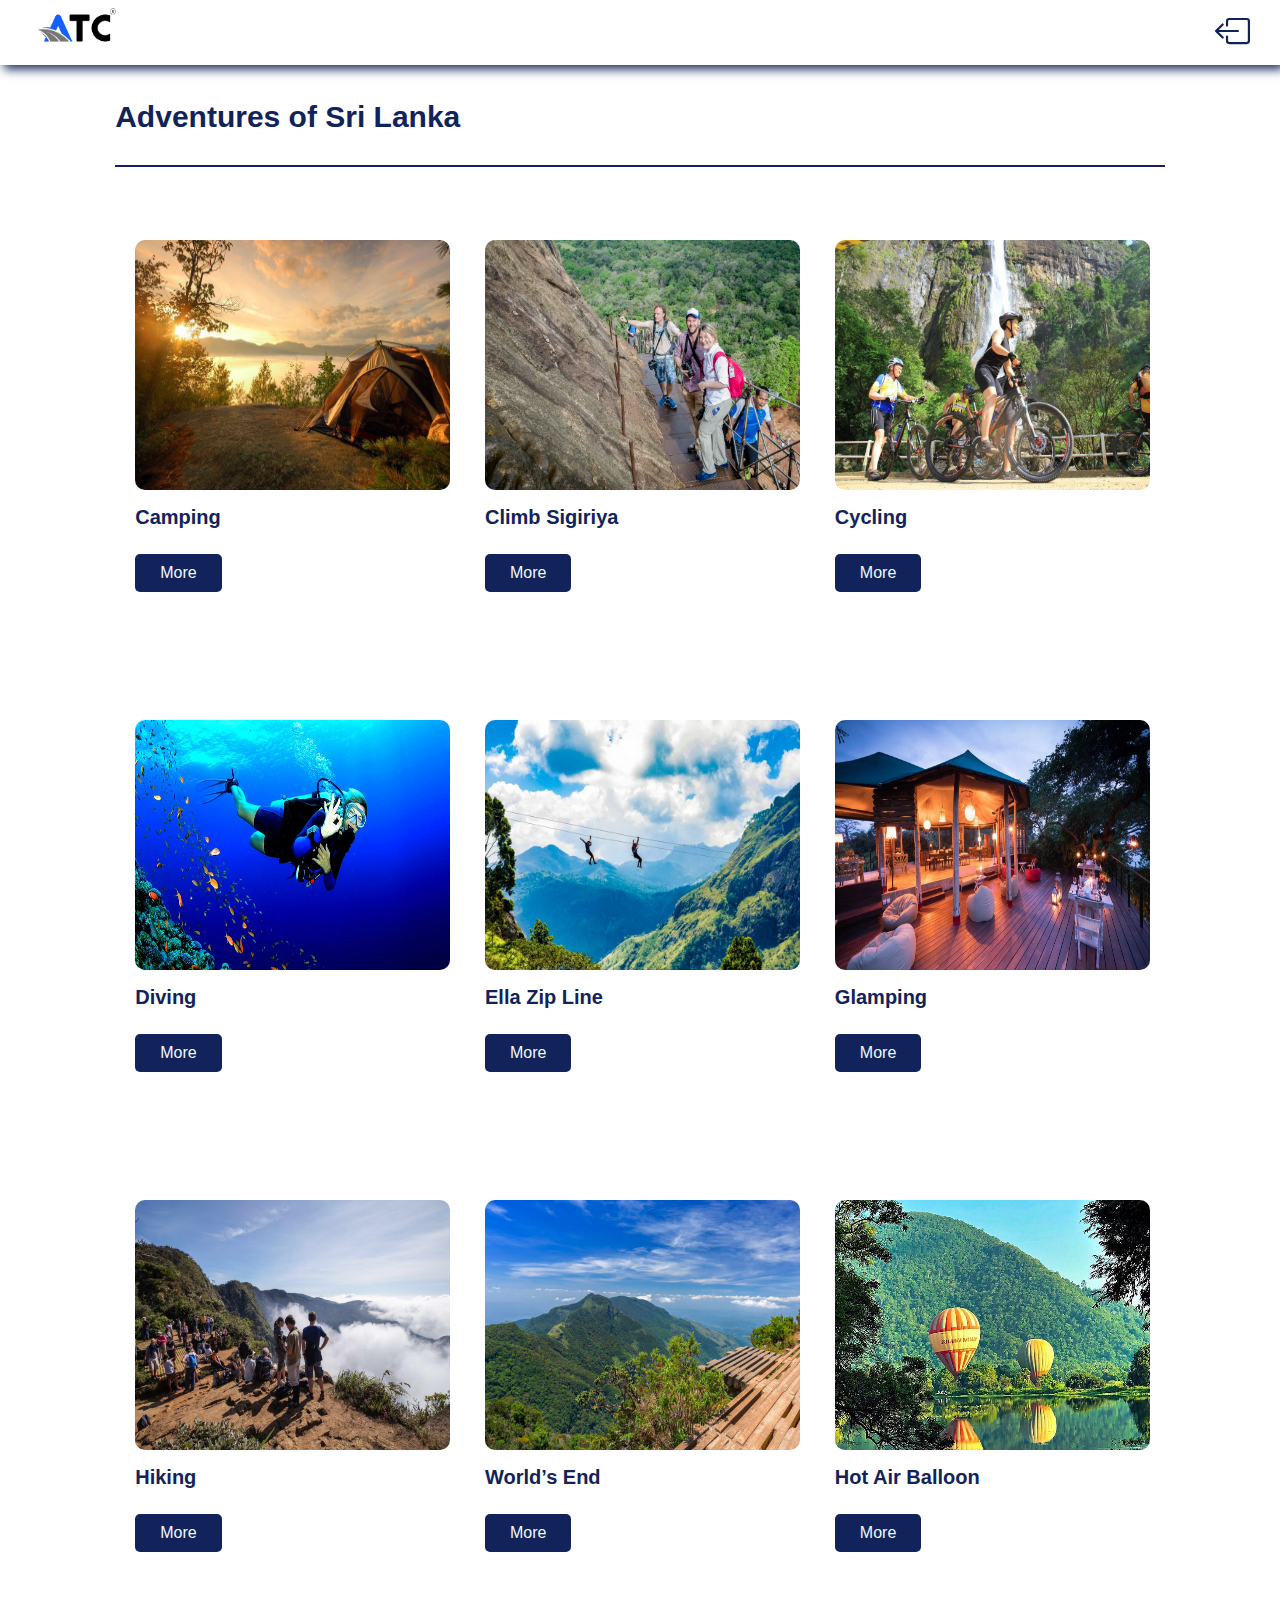
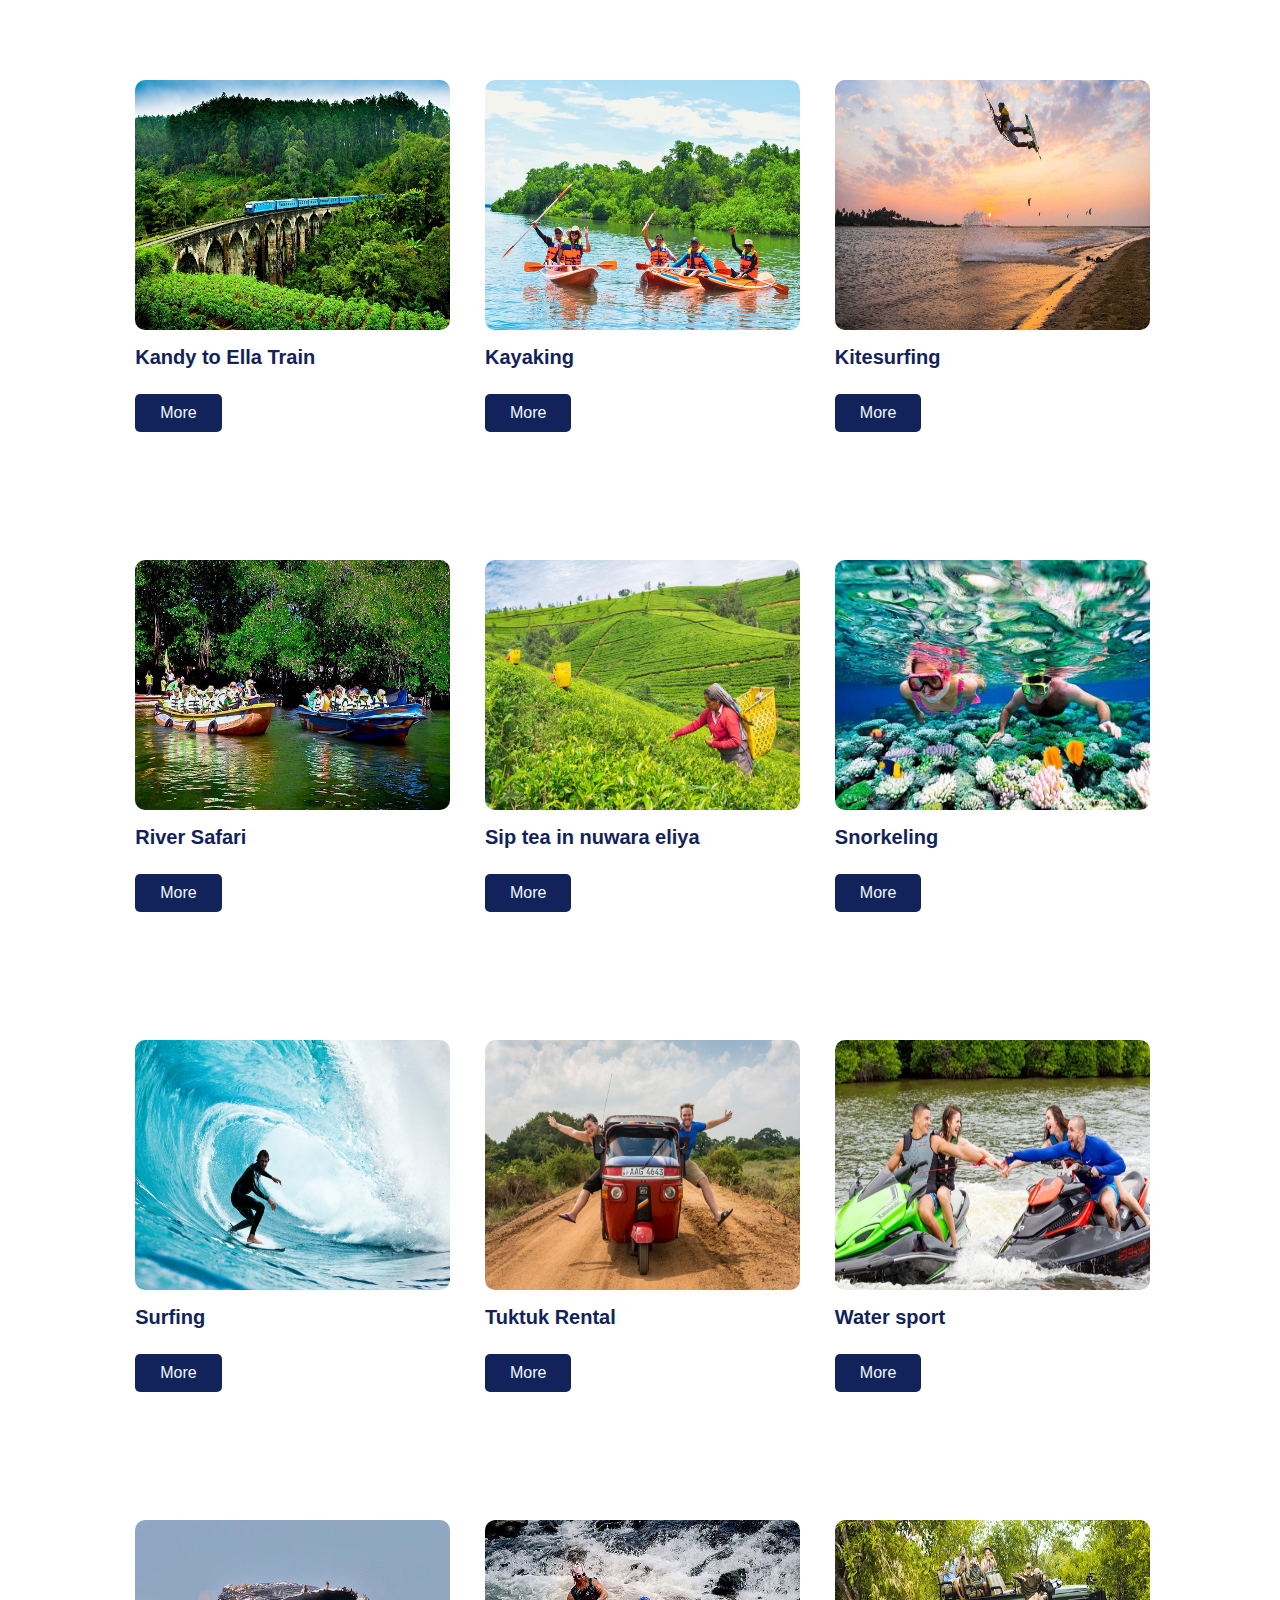
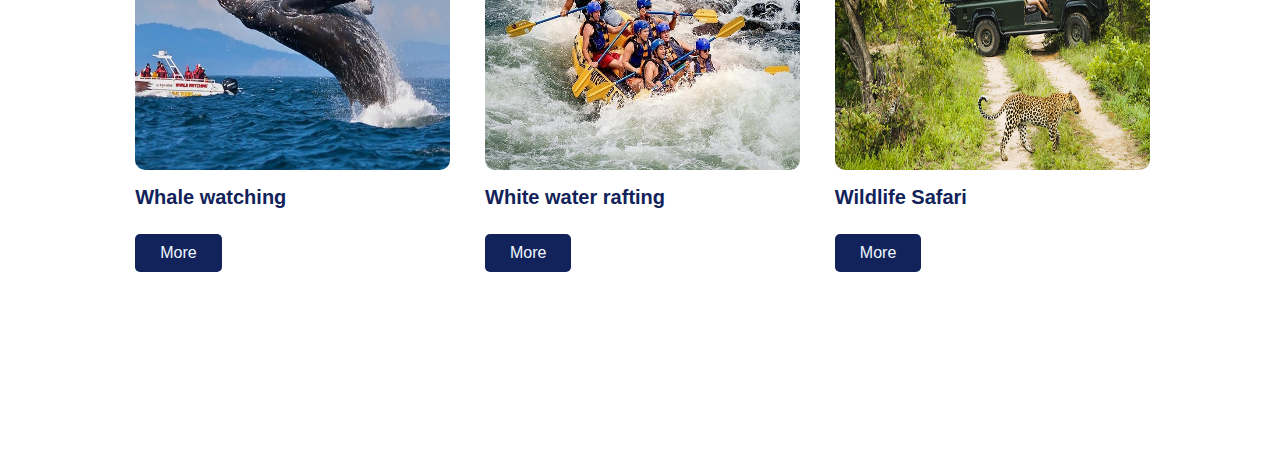
==== commit 0cfa88d8: "Update adventures.html" ====
--- a/adventures.html
+++ b/adventures.html
@@ -30,7 +30,7 @@
                     <h2 class="attraction-place-info">Camping</h2>
                     
                     <div class="inner-content" id="content1">
-                        <p class="content" >Safari camping in Sri Lanka comes with many perks: the hospitality that is provided is unmatched, as you will be provided freshly prepared food and beverages, luxury tents with comfortable mattresses</p>
+                        <p class="content" >Safari camping in Sri Lanka comes with many perks: the hospitality that is provided is unmatched, as you will be provided freshly prepared food and beverages.</p>
                     </div>
                     
                     <button class="readMore 1" id="read-more-button1" onclick="hideContent('content1', 'read-more-button1')">More </button>
@@ -109,7 +109,7 @@
                     <h2 class="attraction-place-info">World’s End</h2>
 
                     <div class="inner-content" id="content8">
-                        <p class="content" >World's End is located within the Horton Plains National Park in Nuwara Eliya District, Sri Lanka. It is a sheer cliff, with a drop of about 4,000 feet (1,200 m). It is one of the most visited parts of the Park</p>
+                        <p class="content" >World's End is located within the Horton Plains National Park in Nuwara Eliya District, Sri Lanka. It is a sheer cliff, with a drop of about 4,000 feet.</p>
                     </div>
                     
                     <button class="readMore 1" id="read-more-button8" onclick="hideContent('content8', 'read-more-button8')">More </button>
@@ -132,7 +132,7 @@
                     <h2 class="attraction-place-info">Kandy to Ella Train</h2>
 
                     <div class="inner-content" id="content10">
-                        <p class="content" >The scenic Ella to Kandy mountain train ride should be the number one, do-not-miss activity on your trip to Sri Lanka. This stunning train journey winds through the hill country and the tea fields right through the heart.</p>
+                        <p class="content" >The scenic Ella to Kandy mountain train ride should be the number one, do-not-miss activity on your trip to Sri Lanka. This stunning train journey winds through the hill country.</p>
                     </div>
                     
                     <button class="readMore 1" id="read-more-button10" onclick="hideContent('content10', 'read-more-button10')">More </button>
@@ -152,7 +152,7 @@
                     <h2 class="attraction-place-info">Kitesurfing</h2>
 
                     <div class="inner-content" id="content12">
-                        <p class="content" >There are two wind seasons in Sri Lanka and the months from June to September receive the strongest wind around 25 knots or more. The winter season from December to March gets much lighter winds</p>
+                        <p class="content" >There are two wind seasons in Sri Lanka and the months from June to September receive the strongest wind around 25 knots or more.</p>
                     </div>
                     
                     <button class="readMore 1" id="read-more-button12" onclick="hideContent('content12', 'read-more-button12')">More </button>
@@ -165,7 +165,7 @@
                     <h2 class="attraction-place-info">River Safari</h2>
 
                     <div class="inner-content" id="content13">
-                        <p class="content" >The river is dazzled with approximately 15 islets scattered along the river and mangrove forests that are home to over 300 species of fauna from colourful birds like woodpeckers and king fishers to creepy crocodiles!</p>
+                        <p class="content" >The river is dazzled with approximately 15 islets scattered along the river and mangrove forests that are home to over 300 species of fauna from colourful birds.</p>
                     </div>
                     
                     <button class="readMore 1" id="read-more-button13" onclick="hideContent('content13', 'read-more-button13')">More </button>
@@ -241,7 +241,7 @@
                     <h2 class="attraction-place-info">White water rafting</h2>
 
                     <div class="inner-content" id="content20">
-                        <p class="content" >White-water rafting options range from a one-hour ride along the Kelani River at Kitulgala, an ideal spot for beginners, to the 'experienced paddlers only' routes down the rivers of Kotmale, Mahaweli and Kalu Ganga.</p>
+                        <p class="content" >White-water rafting options range from a one-hour ride along the Kelani River at Kitulgala, an ideal spot for beginners, to the 'experienced paddlers only' routes down the rivers.</p>
                     </div>
                     
                     <button class="readMore 1" id="read-more-button20" onclick="hideContent('content20', 'read-more-button20')">More </button>
@@ -251,7 +251,7 @@
                     <h2 class="attraction-place-info">Wildlife Safari</h2>
 
                     <div class="inner-content" id="content21">
-                        <p class="content" >Any traveller will be mesmerized by the magnificent sight of great herds of elephants, elusive leopards, species of monkeys, endemic sloth bears, varieties of deer and so much more on wildlife safari Sri Lanka. </p>
+                        <p class="content" >Any traveller will be mesmerized by the magnificent sight of great herds of elephants, elusive leopards, species of monkeys, endemic sloth bears. </p>
                     </div>
                     
                     <button class="readMore 1" id="read-more-button21" onclick="hideContent('content21', 'read-more-button21')">More </button>
--- a/adventures_css.css
+++ b/adventures_css.css
@@ -75,27 +75,27 @@
 }
 
 .attraction-grid-2{
-    margin-top: 700px;
+    margin-top: 710px;
 }
 
 .attraction-grid-3{
-    margin-top: 1180px;
+    margin-top: 1190px;
 }
 
 .attraction-grid-4{
-    margin-top: 1660px;
+    margin-top: 1670px;
 }
 
 .attraction-grid-5{
-    margin-top: 2140px;
+    margin-top: 2150px;
 }
 
 .attraction-grid-6{
-    margin-top: 2620px;
+    margin-top: 2630px;
 }
 
 .attraction-grid-7{
-    margin-top: 3100px;
+    margin-top: 3110px;
 }
 
 
@@ -120,17 +120,18 @@
     margin-top: 15px;
     margin-left: 20px;
     font-family: sans-serif;
-    font-size: 15.5px;
+    font-size: 15px;
     width: 90%;
     text-align: justify;
     margin-bottom: 15px;
     line-height: 0.55cm;
+    color: #787676;
     display: flex;
 }
 
 .inner-content{
     display: none;
-    height: 130px;
+    height: 100px;
     width: 100%;
 }
 
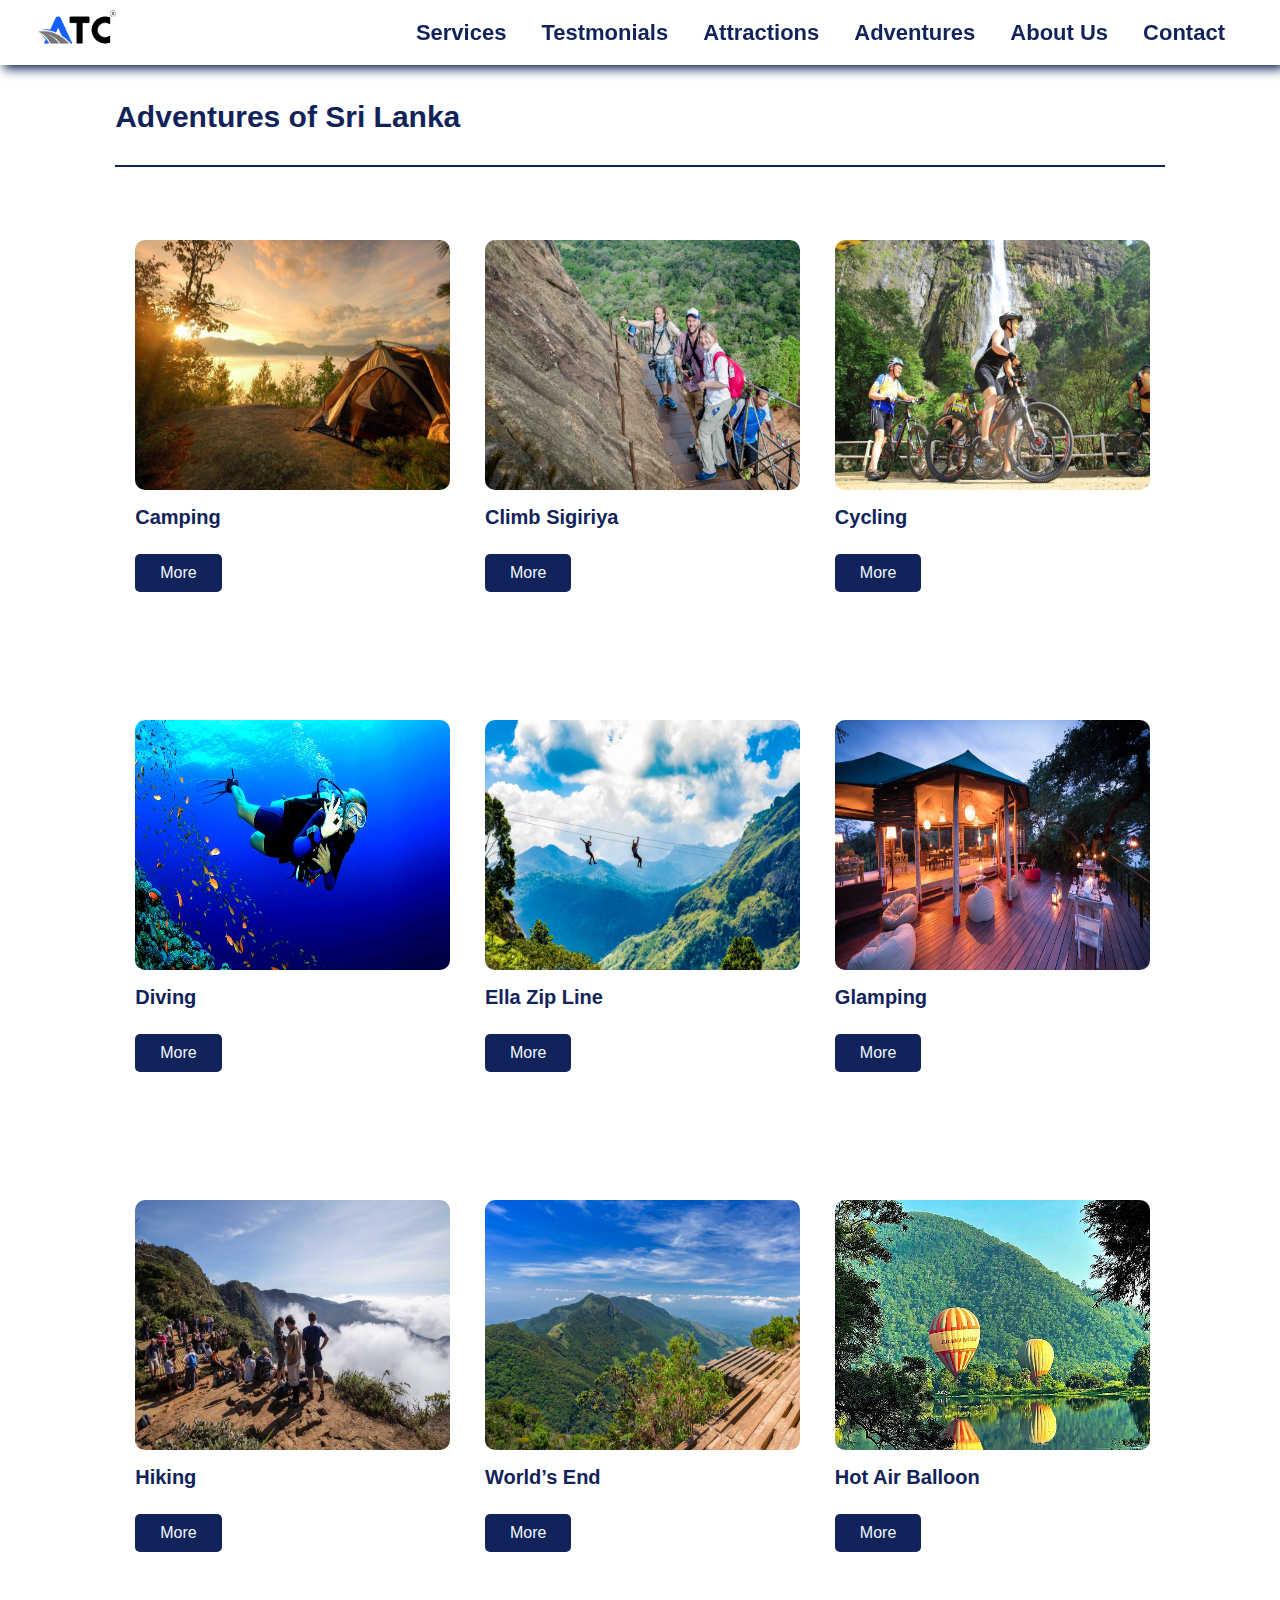
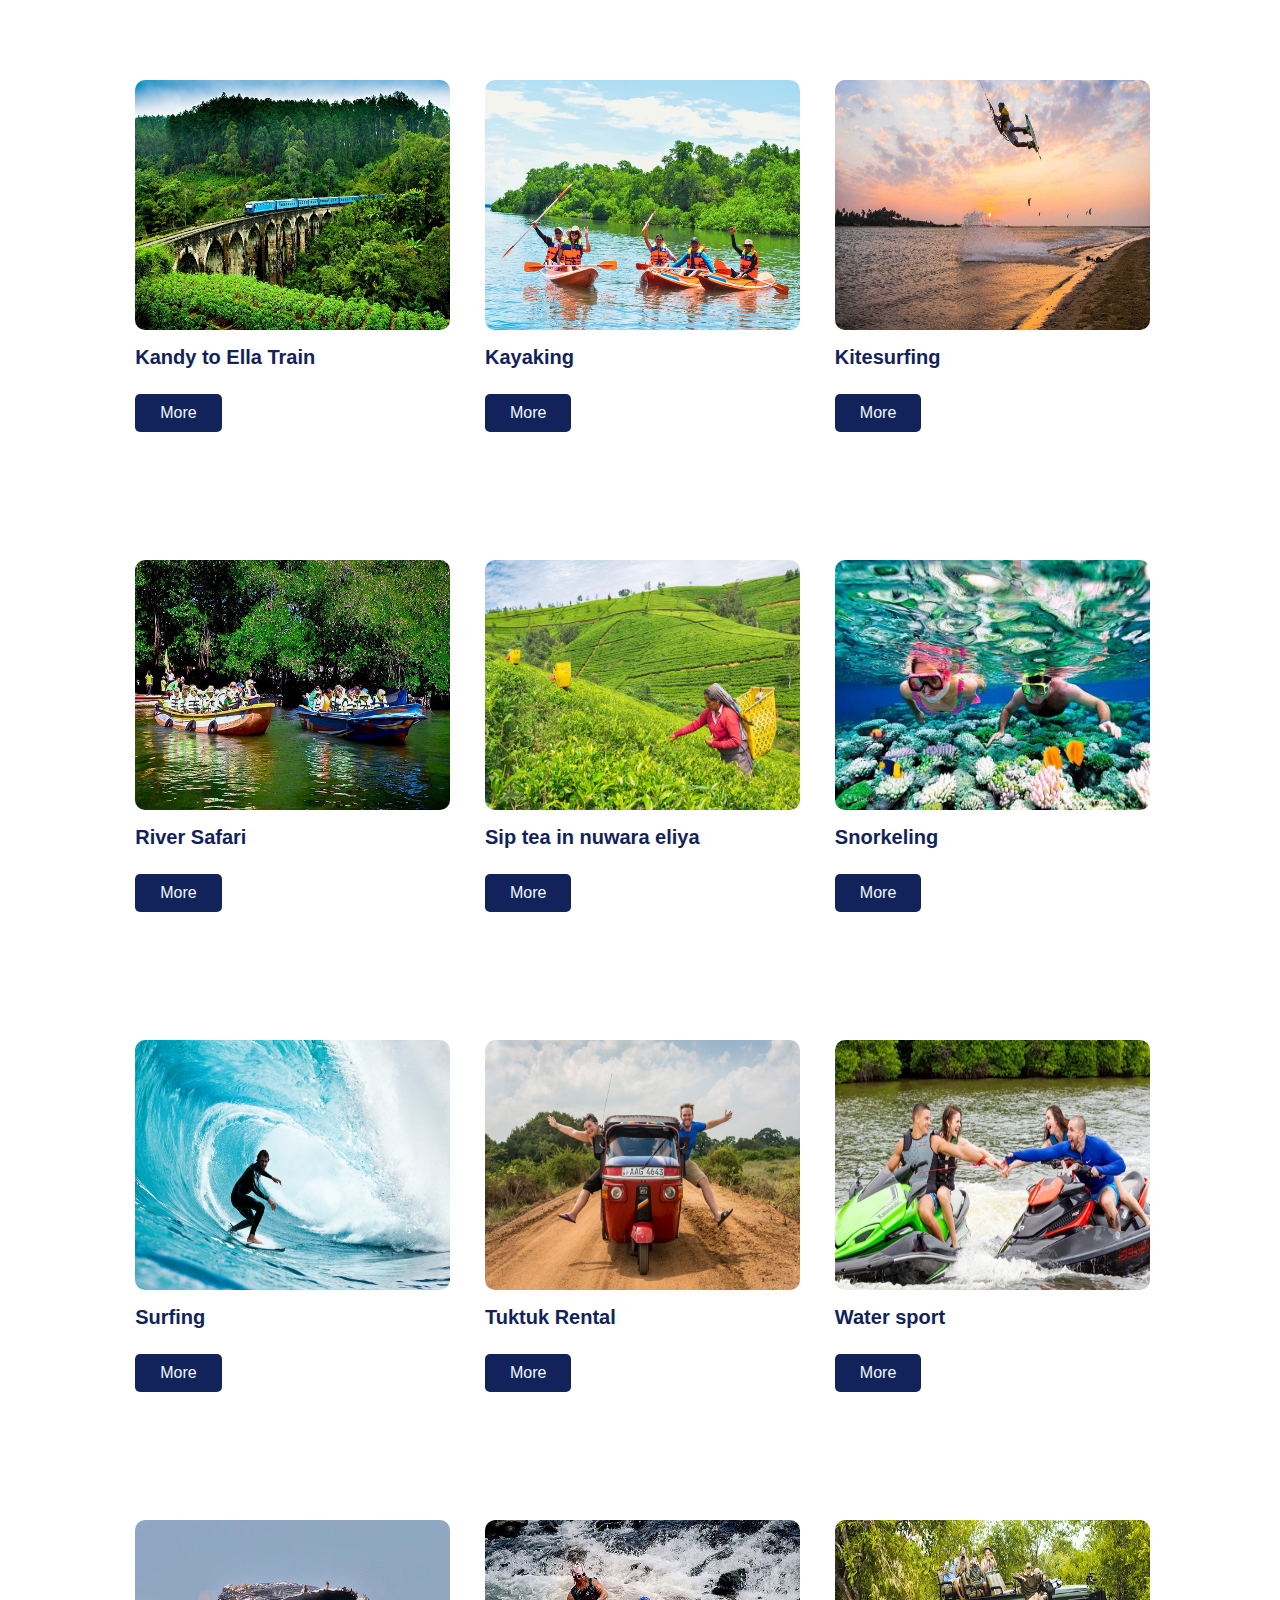
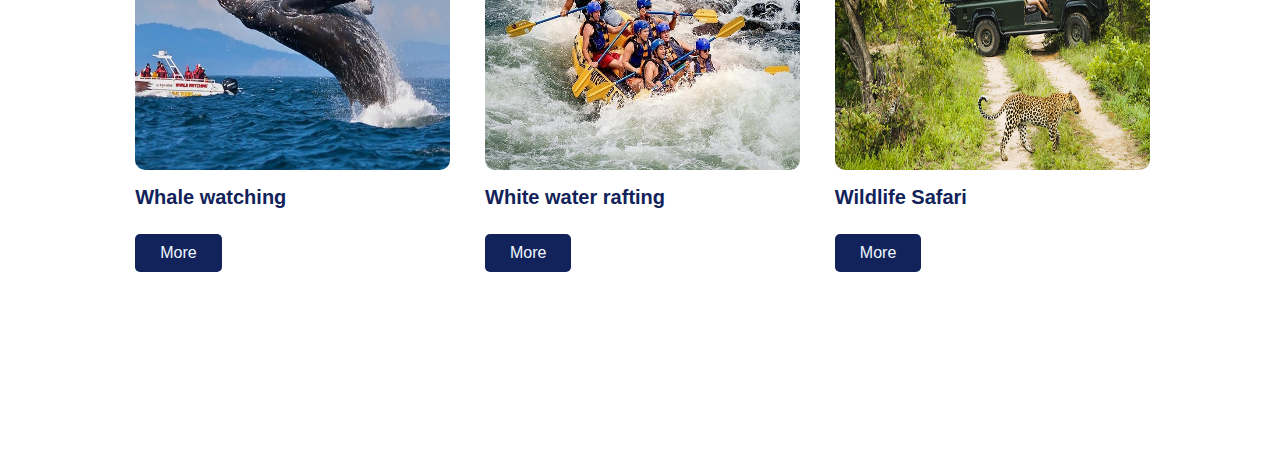
==== commit c0983091: "Update adventures.html" ====
--- a/adventures.html
+++ b/adventures.html
@@ -8,15 +8,34 @@
 </head>
 <body>
     
-    <section>
-        <div class="privacy-navBar"> 
+    <section id="nav">
+        <div class="nav-bar">
             <a href="#" class="nav-content logo-ATC"><img src="./assets/ATC-C-BC.png" class="logo" alt="ATC logo"></a>
-            <a href="./index.html" class="nav-content nav-hide back">
-                <svg xmlns="http://www.w3.org/2000/svg" width="35" height="40" fill="currentColor" class="bi bi-box-arrow-left " viewBox="0 0 16 16">
-                    <path fill-rule="evenodd" d="M6 12.5a.5.5 0 0 0 .5.5h8a.5.5 0 0 0 .5-.5v-9a.5.5 0 0 0-.5-.5h-8a.5.5 0 0 0-.5.5v2a.5.5 0 0 1-1 0v-2A1.5 1.5 0 0 1 6.5 2h8A1.5 1.5 0 0 1 16 3.5v9a1.5 1.5 0 0 1-1.5 1.5h-8A1.5 1.5 0 0 1 5 12.5v-2a.5.5 0 0 1 1 0z"/>
-                    <path fill-rule="evenodd" d="M.146 8.354a.5.5 0 0 1 0-.708l3-3a.5.5 0 1 1 .708.708L1.707 7.5H10.5a.5.5 0 0 1 0 1H1.707l2.147 2.146a.5.5 0 0 1-.708.708z"/>
-                  </svg>
-            </a>
+            <a href="index.html#services" class="nav-content nav-hide">Services</a>
+            <a href="index.html#Testimonial" class="nav-content nav-hide">Testmonials</a>
+            <a href="attractions.html" class="nav-content nav-hide">Attractions</a>
+            <a href="adventures.html" class="nav-content nav-hide">Adventures</a>
+            <a href="index.html#about-us" class="nav-content nav-hide">About Us</a>
+            <a href="index.html#footer" class="nav-content nav-hide">Contact</a>
+            <a href="#" class="nav-content menu" onclick="showMenu()"><svg xmlns="http://www.w3.org/2000/svg" width="25" height="25" fill="currentColor" class="bi bi-menu-button-wide menu-icon" viewBox="0 0 16 16">
+                <path d="M0 1.5A1.5 1.5 0 0 1 1.5 0h13A1.5 1.5 0 0 1 16 1.5v2A1.5 1.5 0 0 1 14.5 5h-13A1.5 1.5 0 0 1 0 3.5zM1.5 1a.5.5 0 0 0-.5.5v2a.5.5 0 0 0 .5.5h13a.5.5 0 0 0 .5-.5v-2a.5.5 0 0 0-.5-.5z"/>
+                <path d="M2 2.5a.5.5 0 0 1 .5-.5h3a.5.5 0 0 1 0 1h-3a.5.5 0 0 1-.5-.5m10.823.323-.396-.396A.25.25 0 0 1 12.604 2h.792a.25.25 0 0 1 .177.427l-.396.396a.25.25 0 0 1-.354 0M0 8a2 2 0 0 1 2-2h12a2 2 0 0 1 2 2v5a2 2 0 0 1-2 2H2a2 2 0 0 1-2-2zm1 3v2a1 1 0 0 0 1 1h12a1 1 0 0 0 1-1v-2zm14-1V8a1 1 0 0 0-1-1H2a1 1 0 0 0-1 1v2zM2 8.5a.5.5 0 0 1 .5-.5h9a.5.5 0 0 1 0 1h-9a.5.5 0 0 1-.5-.5m0 4a.5.5 0 0 1 .5-.5h6a.5.5 0 0 1 0 1h-6a.5.5 0 0 1-.5-.5"/>
+            </svg></a>
+        </div>
+    </section>
+
+    <section id="sidebar">
+        <div class="side-bar">
+            <a href="#" class="side-nav-content" onclick="hidemenu()"><svg xmlns="http://www.w3.org/2000/svg" width="25" height="25" fill="currentColor" class="bi bi-x-square close-icon" viewBox="0 0 16 16">
+                <path d="M14 1a1 1 0 0 1 1 1v12a1 1 0 0 1-1 1H2a1 1 0 0 1-1-1V2a1 1 0 0 1 1-1zM2 0a2 2 0 0 0-2 2v12a2 2 0 0 0 2 2h12a2 2 0 0 0 2-2V2a2 2 0 0 0-2-2z"/>
+                <path d="M4.646 4.646a.5.5 0 0 1 .708 0L8 7.293l2.646-2.647a.5.5 0 0 1 .708.708L8.707 8l2.647 2.646a.5.5 0 0 1-.708.708L8 8.707l-2.646 2.647a.5.5 0 0 1-.708-.708L7.293 8 4.646 5.354a.5.5 0 0 1 0-.708"/>
+            </svg></a>
+            <a href="index.html#services" class="side-nav-content" onclick="hidemenu()">Services</a>
+            <a href="index.html#Testimonial" class="side-nav-content" onclick="hidemenu()">Testmonials</a>
+            <a href="attractions.html" class="side-nav-content" onclick="hidemenu()">Attractions</a>
+            <a href="adventures.html" class="side-nav-content" onclick="hidemenu()">Adventures</a>
+            <a href="index.html##about-us" class="side-nav-content" onclick="hidemenu()">About Us</a>
+            <a href="#footer" class="side-nav-content" onclick="hidemenu()">Contact</a>
         </div>
     </section>
 
@@ -264,7 +283,22 @@
         </div>    
     </section>
 
-    
+    <script>
+
+        var menu = document.querySelector(".menu");
+        var sideBar = document.querySelector(".side-bar");
+
+        function showMenu(){
+            sideBar.style.marginRight= "0px";
+            sideBar.style.transition= "0.8s";
+        }
+
+        function hidemenu(){
+
+            sideBar.style.marginRight= "-360px";
+            sideBar.style.transition= "0.8s";
+        }
+    </script>
     <script src="./script.js"></script>
 
 </body>
--- a/adventures_css.css
+++ b/adventures_css.css
@@ -3,7 +3,7 @@
     margin: 0;
 }
 
-.privacy-navBar{
+.nav-bar{
     position: fixed;
     display: flex;
     align-items: center;
@@ -15,24 +15,70 @@
     z-index: 1;
 }
 
+.nav-content, .side-nav-content{
+    text-decoration: none;
+    color: #11235A;
+    font-size: 22px;
+    font-weight:600;
+    margin-right: 5px;
+    padding: 10px 15px 10px 15px;
+    font-family: 'Trebuchet MS', 'Lucida Sans Unicode', 'Lucida Grande', 'Lucida Sans', Arial, sans-serif;
+}
+
+
 .logo{
     height: 50px;
     width: 85px;
-    margin-top: -5px;
-    margin-left: 5px;
 }
 
 .logo-ATC{
-    margin-left: 30px;
+    margin-left: 20px;
 }
 
 .nav-content:first-child{
     margin-right: auto;
 }
 
-.back{
-    color: #11235A ;
-    margin-right: 30px;
+.nav-content:hover{
+    color: #285eff;
+    transition: 0.8s;
+
+}
+
+.side-nav-content:hover{
+    color: #285eff;
+    transition: 0.8s;
+
+}
+
+
+.side-bar{
+    position: fixed;
+    display: flex;
+    flex-direction: column;
+    height: 100vh;
+    width: 250px;
+    background-color: rgba(233, 233, 233);;
+    right: 0;
+    top: 0;
+    padding-top: 35px;
+    padding-left: 30px;
+    margin-right: -360px;
+    z-index: 1;
+}
+
+.close-icon{
+    margin-left: 180px;
+    margin-top: -12px;
+}
+
+.menu-icon{
+    display: none;
+}
+
+.menu:hover{
+    background-color: white;
+    color: #11235A;
 }
 
 .privacy-container{
@@ -159,6 +205,19 @@
 
 @media(max-width: 640px){
 
+    .side-bar{
+        display: flex;
+    }
+
+    .menu-icon{
+        display: flex;
+    }
+
+    .nav-hide{
+        display: none;
+    }
+
+
     .privacy-container{
         height: 10000px;
         width: 100%;
@@ -226,4 +285,5 @@
         margin-left: 10px;
         margin-top: 10px;
     }
-}
+
+}
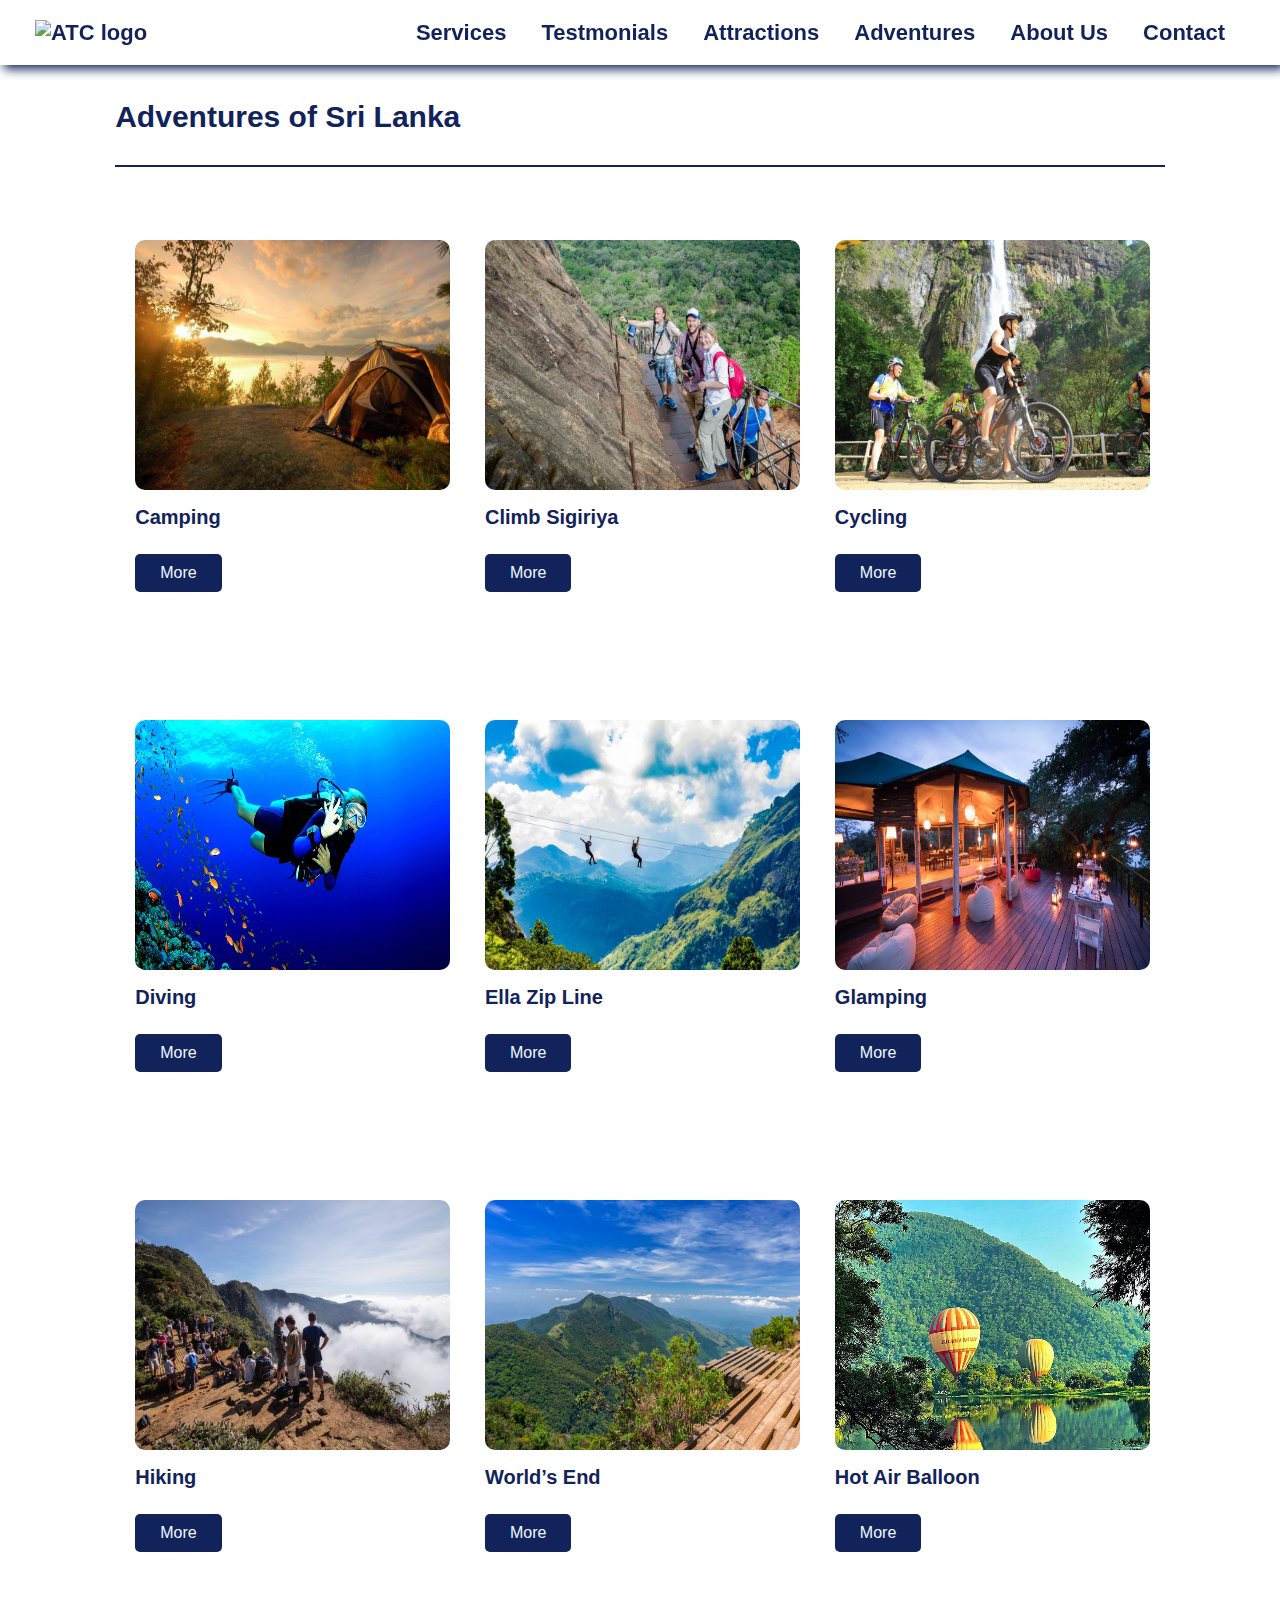
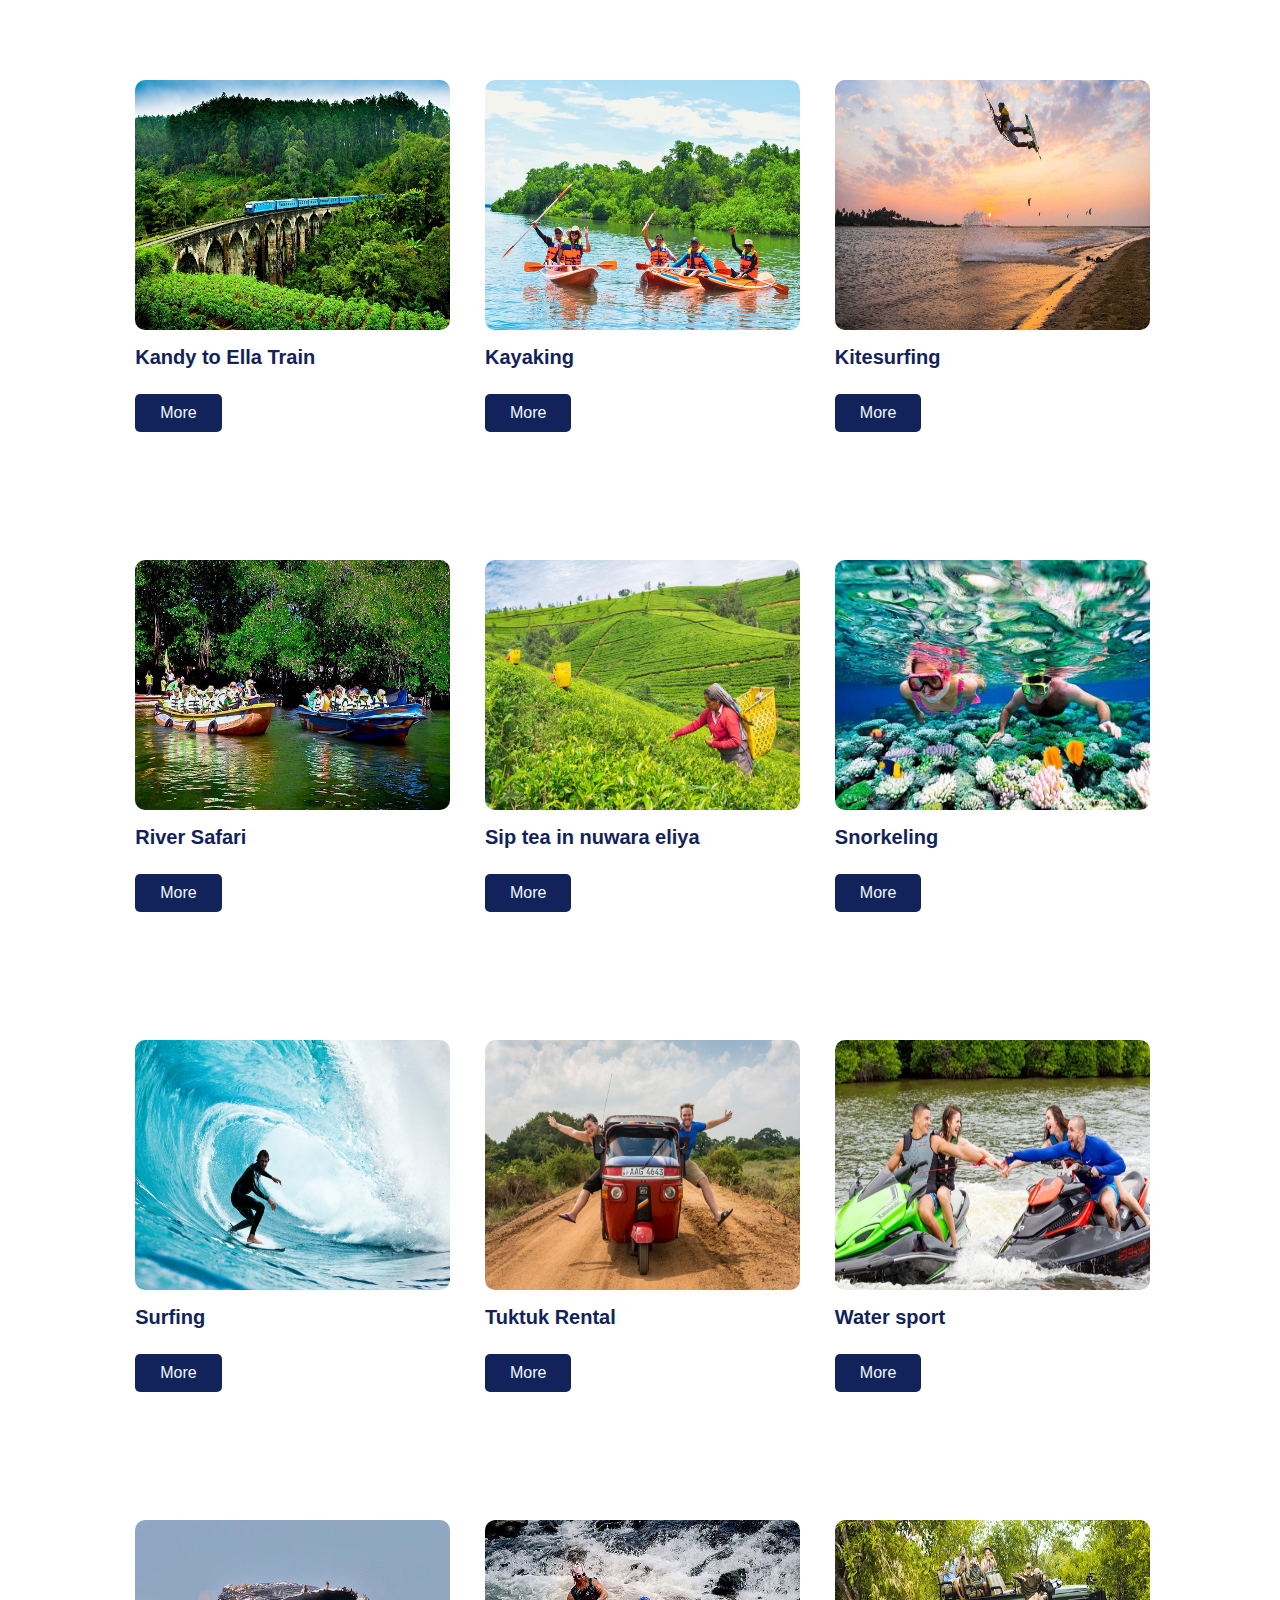
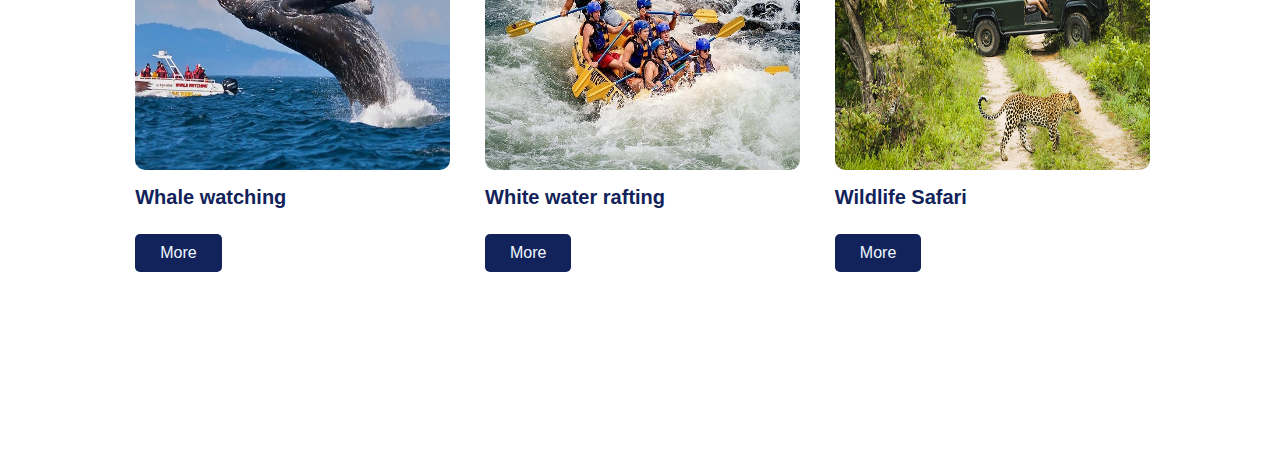
==== commit 62a344ef: "Update adventures.html" ====
--- a/adventures.html
+++ b/adventures.html
@@ -10,7 +10,7 @@
     
     <section id="nav">
         <div class="nav-bar">
-            <a href="#" class="nav-content logo-ATC"><img src="./assets/ATC-C-BC.png" class="logo" alt="ATC logo"></a>
+            <a href="index.html" class="nav-content logo-ATC"><img src="./assets/ATC-C-BC-1.png" class="logo" alt="ATC logo"></a>
             <a href="index.html#services" class="nav-content nav-hide">Services</a>
             <a href="index.html#Testimonial" class="nav-content nav-hide">Testmonials</a>
             <a href="attractions.html" class="nav-content nav-hide">Attractions</a>
@@ -34,8 +34,8 @@
             <a href="index.html#Testimonial" class="side-nav-content" onclick="hidemenu()">Testmonials</a>
             <a href="attractions.html" class="side-nav-content" onclick="hidemenu()">Attractions</a>
             <a href="adventures.html" class="side-nav-content" onclick="hidemenu()">Adventures</a>
-            <a href="index.html##about-us" class="side-nav-content" onclick="hidemenu()">About Us</a>
-            <a href="#footer" class="side-nav-content" onclick="hidemenu()">Contact</a>
+            <a href="index.html#about-us" class="side-nav-content" onclick="hidemenu()">About Us</a>
+            <a href="index.html#footer" class="side-nav-content" onclick="hidemenu()">Contact</a>
         </div>
     </section>
 
